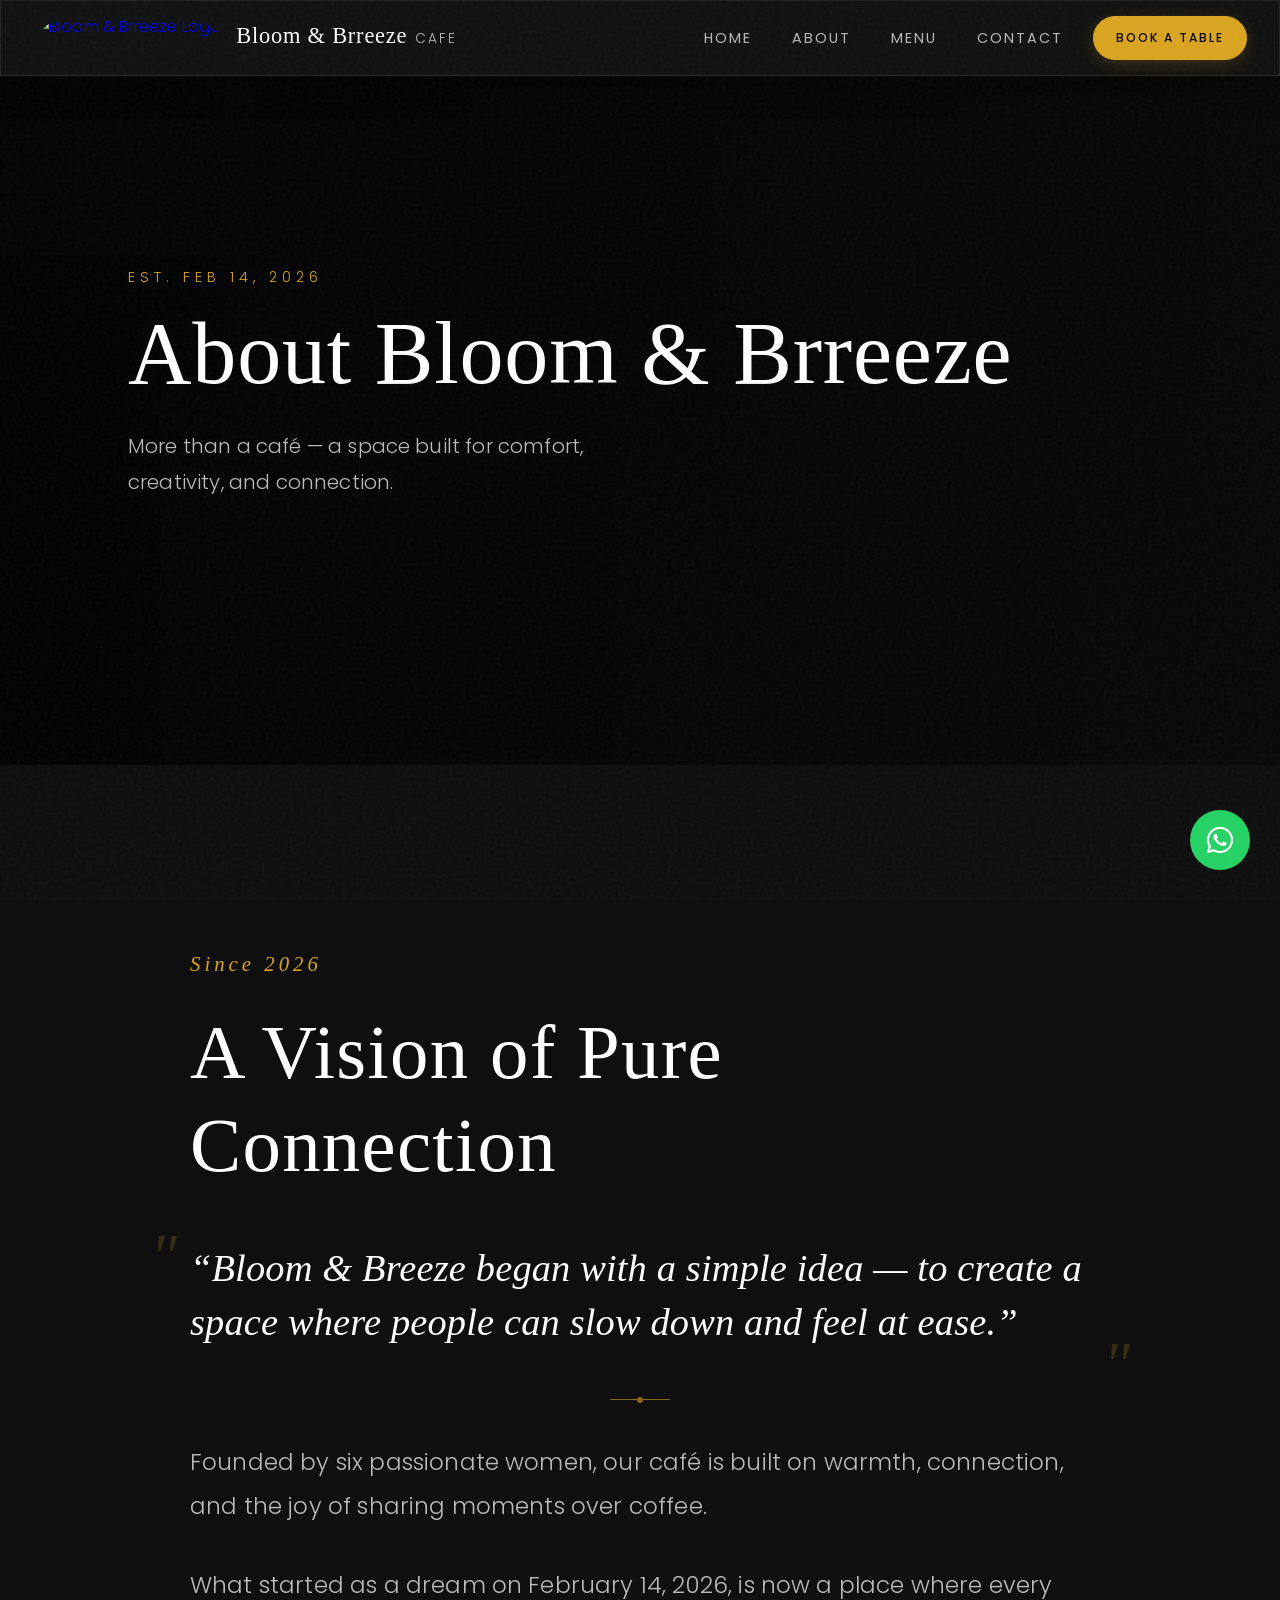
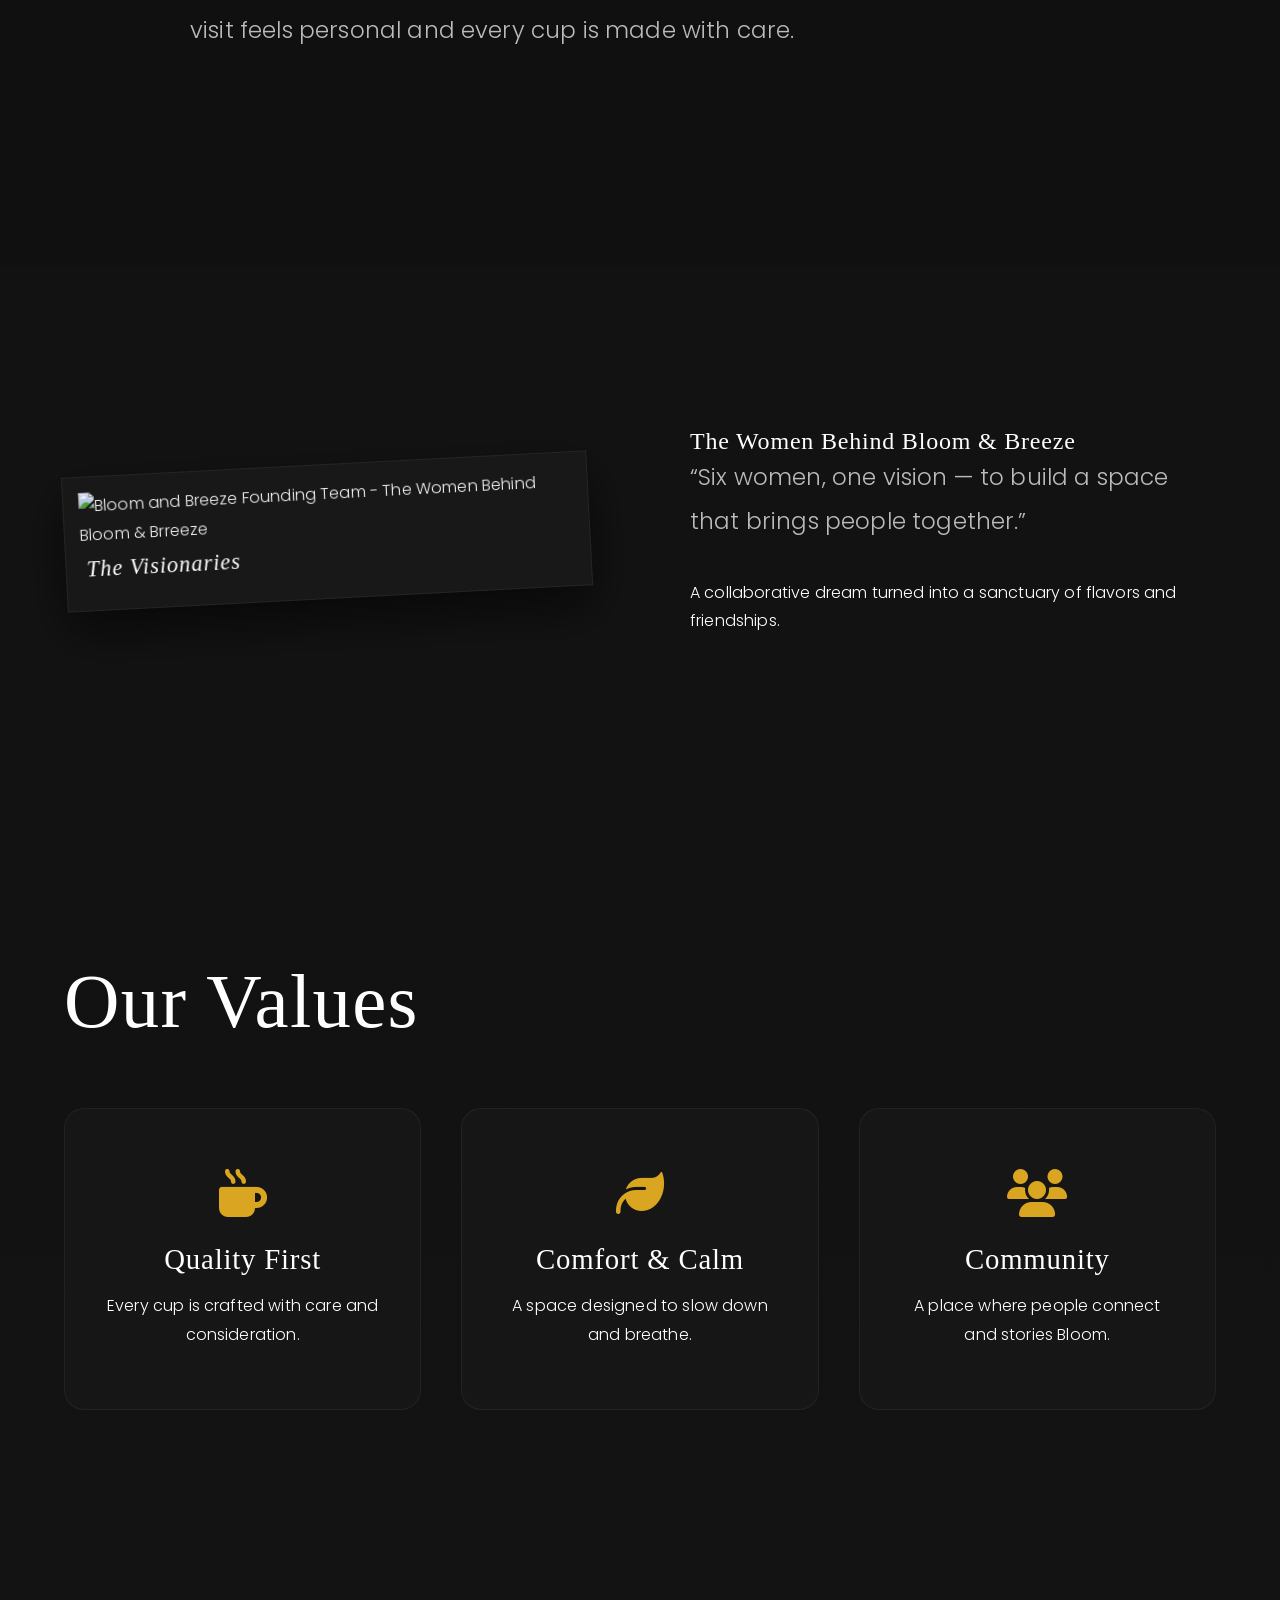
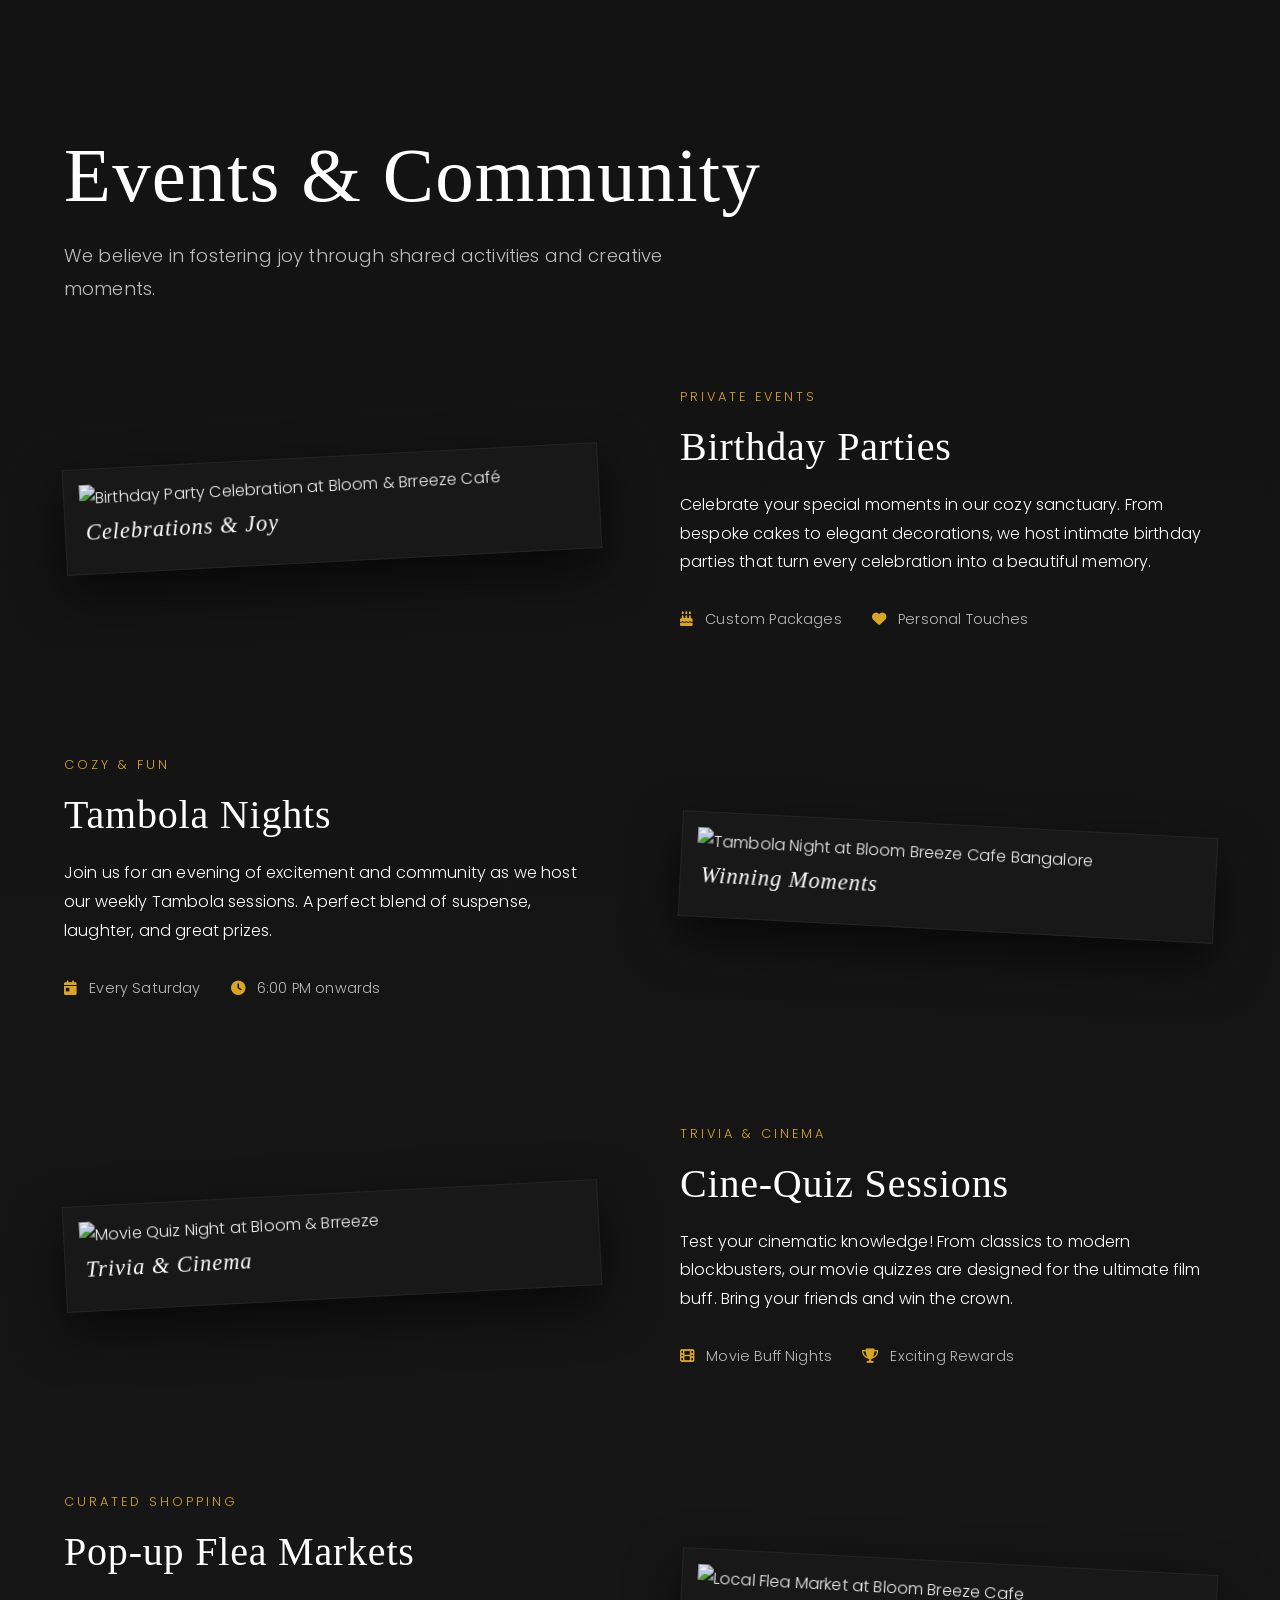
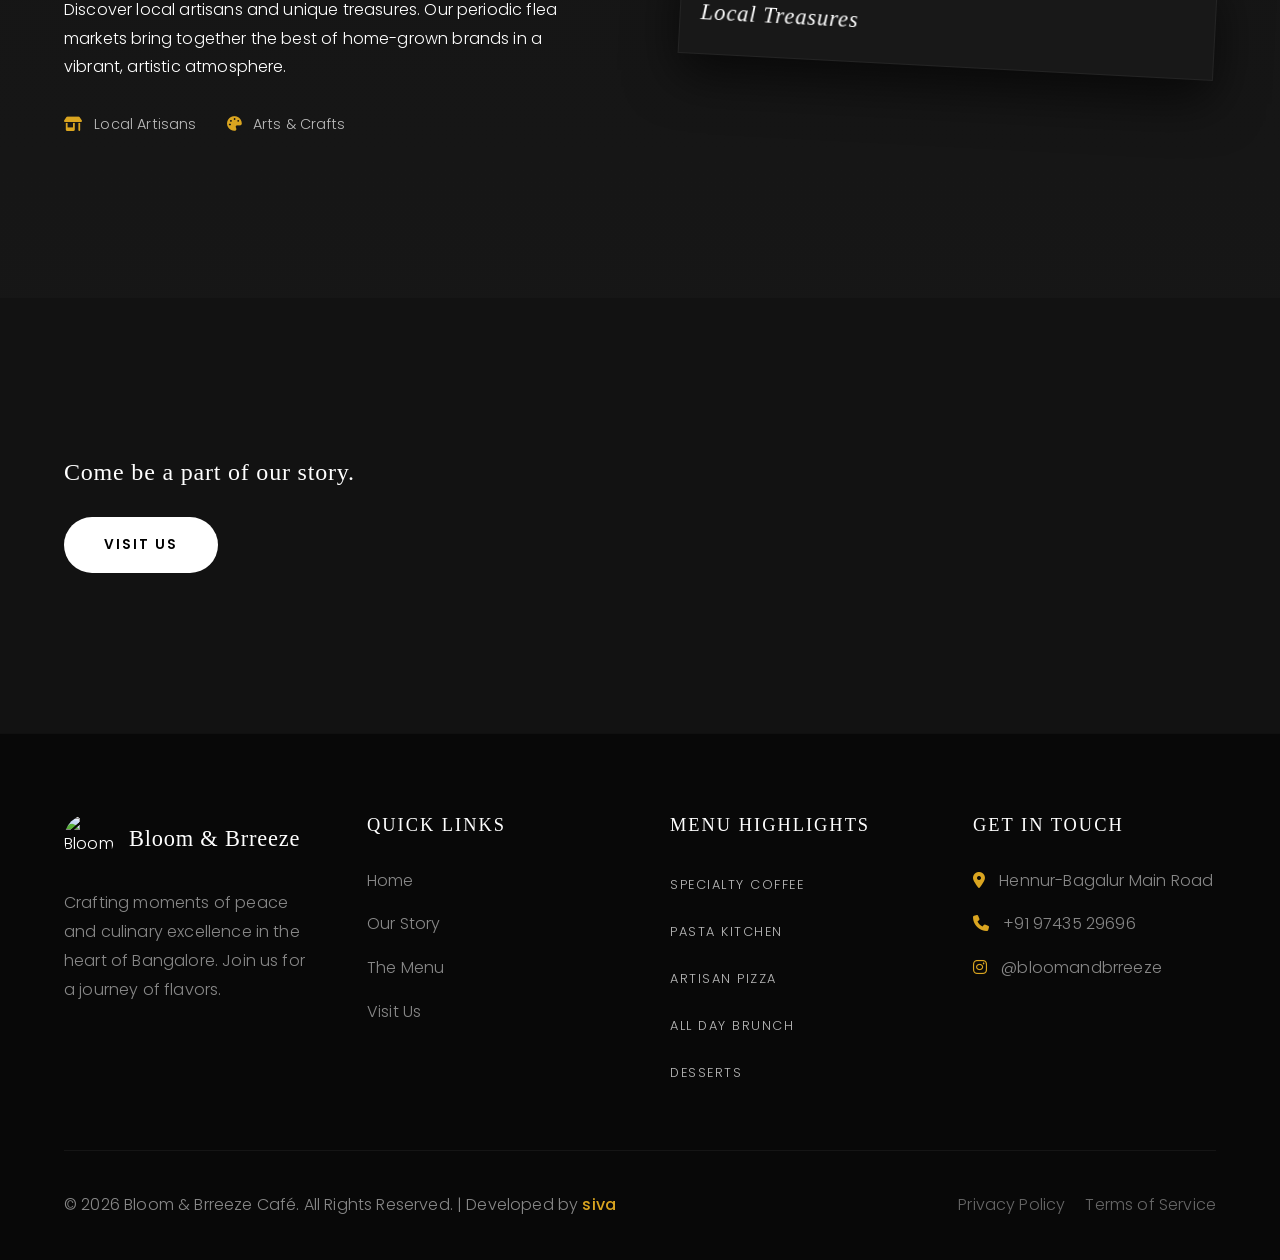
==== about.html @ 050613b6 "optimize SEO and update domain to bloomandbrreezecafe.com" ====
<!DOCTYPE html>
<!-- VERSION: 2026-04-18-CLEAN-FOOTER -->
<html lang="en">

<head>
    <meta charset="UTF-8">
    <meta name="viewport" content="width=device-width, initial-scale=1.0">
    <title>Our Story | Bloom & Brreeze Cafe | Best Cafe in Bangalore</title>
    <meta name="description"
        content="Bloom & Brreeze Cafe (bloomandbrreezecafe) offers the best specialty coffee, artisan pizza, and brunch on Hennur-Bagalur Main Road, Bangalore.">
    <meta name="keywords"
        content="Bloom & Brreeze Cafe, bloomandbrreezecafe, Bloom Breeze Cafe, best cafe Hennur Bagalur, specialty coffee Bangalore, aesthetic cafe Bangalore, Bloom and Breeze, Cafe in Bangalore, Best cafe in Bangalore">

    <!-- Open Graph / Facebook -->
    <meta property="og:type" content="website">
    <meta property="og:url" content="https://bloomandbrreezecafe.com/about.html">
    <meta property="og:title" content="Our Story | Bloom & Brreeze Café | Women-Led Café in Bangalore">
    <meta property="og:description"
        content="Founded by six passionate women, Bloom & Brreeze (Bloom and Breeze) is a sanctuary of flavors and friendships in Bangalore.">
    <meta property="og:image" content="images/ourstory.png">
    <!-- Google Fonts -->
    <link href="https://fonts.googleapis.com/css2?family=Poppins:wght@300;400;500;600&display=swap" rel="stylesheet">
    <!-- Font Awesome -->
    <link rel="stylesheet" href="https://cdnjs.cloudflare.com/ajax/libs/font-awesome/6.4.0/css/all.min.css">
    <link rel="stylesheet" href="style.css">
</head>

<body class="dark-theme about-page">
    <!-- Preloader -->
    <div id="preloader">
        <div class="loader-content">
            <div class="loader-logo">
                <div class="drawing-circles">
                    <span class="circle-1"></span>
                    <span class="circle-2"></span>
                </div>
                <img src="images/logo.jpg" alt="Bloom and Brreeze Cafe Logo" class="loader-img">
            </div>
        </div>
    </div>

    <!-- Navbar -->
    <nav class="scrolled">
        <div class="nav-container">
            <a href="index.html" class="logo">
                <img src="images/logo.jpg" alt="Bloom & Brreeze Logo" class="nav-logo-img">
                <div class="logo-text-stack">
                    <span class="logo-main">Bloom & Brreeze</span>
                    <span class="logo-sub">Cafe</span>
                </div>
            </a>
            <div style="display: flex; align-items: center; gap: 30px; margin-left: auto;">
                <ul class="nav-links" style="margin-left: 0;">
                    <li><a href="index.html">Home</a></li>
                    <li><a href="about.html" class="active">About</a></li>
                    <li><a href="menu.html">Menu</a></li>
                    <li><a href="contact.html">Contact</a></li>
                </ul>
                <a href="https://wa.me/919743529696?text=Hello%20I%20would%20like%20to%20book%20a%20table" 
                   class="btn btn-primary nav-cta-btn" 
                   target="_blank" 
                   style="padding: 10px 22px; font-size: 0.75rem; border-radius: 50px; white-space: nowrap; transition: transform 0.3s; color: #000 !important;">
                   Book a Table
                </a>
            </div>
            <div class="mobile-menu-btn" style="margin-left: 20px;"><i class="fa-solid fa-bars"></i></div>
        </div>
    </nav>

    <div class="mobile-sidebar">
        <div class="sidebar-close-btn"><i class="fa-solid fa-times"></i></div>
        <ul class="sidebar-links">
            <li><a href="index.html">Home</a></li>
            <li><a href="about.html">About</a></li>
            <li><a href="menu.html">Menu</a></li>
            <li><a href="contact.html">Contact</a></li>
        </ul>
        <div class="sidebar-footer" style="margin-top: auto; padding: 40px 20px; width: 100%; text-align: center;">
            <a href="https://wa.me/919743529696?text=Hello%20I%20would%20like%20to%20book%20a%20table" 
               class="btn btn-primary" 
               target="_blank" 
               style="padding: 15px 30px; font-size: 0.9rem; border-radius: 50px; display: inline-block; width: 100%; max-width: 280px; color: #000 !important; margin-bottom: 30px;">
               Book a Table
            </a>
            <div class="sidebar-socials" style="display: flex; justify-content: center; gap: 25px; font-size: 1.5rem; margin-bottom: 25px;">
                <a href="https://www.instagram.com/bloomandbrreeze" target="_blank" style="color: #fff; opacity: 0.7;"><i class="fa-brands fa-instagram"></i></a>
                <a href="https://wa.me/919743529696" target="_blank" style="color: #fff; opacity: 0.7;"><i class="fa-brands fa-whatsapp"></i></a>
                <a href="tel:+919743529696" style="color: #fff; opacity: 0.7;"><i class="fa-solid fa-phone"></i></a>
            </div>
            <p style="font-size: 0.75rem; color: rgba(255,255,255,0.4); letter-spacing: 1px; text-transform: uppercase;">Developed by <a href="https://www.instagram.com/__siva_006/" target="_blank" style="color: var(--text-accent); text-decoration: none; font-weight: 600;">siva</a></p>
        </div>
    </div>

    <!-- Hero Section -->
    <section class="about-hero-cinematic">
        <div class="hero-overlay-dark"></div>
        <div class="container hero-content-wrap">
            <span class="about-label reveal reveal-up">EST. FEB 14, 2026</span>
            <h1 class="reveal reveal-up reveal-delay-1">About Bloom & Brreeze</h1>
            <p class="reveal reveal-up reveal-delay-2">More than a café — a space built for comfort, creativity, and
                connection.</p>
        </div>
    </section>

    <section class="story-section section-padding">

        <div class="container">
            <div class="premium-story-block text-center reveal reveal-up">
                <span class="visit-tag">Since 2026</span>
                <h2 class="section-title text-center" style="margin-bottom: 50px;">A Vision of Pure Connection</h2>

                <div class="story-content">
                    <p class="story-quote">“Bloom & Breeze began with a simple idea — to create a space where people can
                        slow down and feel at ease.”</p>

                    <div class="premium-divider"></div>

                    <p class="story-para">Founded by six passionate women, our café is built on warmth, connection, and
                        the joy of sharing moments over coffee.</p>
                    <p class="story-para">What started as a dream on February 14, 2026, is now a place where every visit
                        feels personal and every cup is made with care.</p>
                </div>
            </div>
        </div>
    </section>


    <section class="founders-section section-padding bg-darker">

        <div class="container">
            <div class="founders-grid">
                <div class="founders-visual">
                    <div class="polaroid-frame tilt-left reveal reveal-left">
                        <img src="images/ourstory.png"
                            alt="Bloom and Breeze Founding Team - The Women Behind Bloom & Brreeze" loading="lazy">
                        <p class="polaroid-caption">The Visionaries</p>
                    </div>
                </div>
                <div class="founders-text">
                    <h2 class="visit-heading reveal reveal-right">The Women Behind Bloom & Breeze</h2>
                    <p class="story-para reveal reveal-right reveal-delay-1">“Six women, one vision — to build a space
                        that brings people together.”</p>
                    <p class="text-muted reveal reveal-right reveal-delay-2">A collaborative dream turned into a
                        sanctuary of flavors and friendships.</p>
                </div>
            </div>
        </div>
    </section>

    <section class="values-section section-padding">

        <div class="container">
            <h2 class="section-title text-center reveal reveal-up">Our Values</h2>
            <div class="values-grid">
                <div class="value-card reveal reveal-up">
                    <i class="fa-solid fa-mug-hot"></i>
                    <h3>Quality First</h3>
                    <p>Every cup is crafted with care and consideration.</p>
                </div>
                <div class="value-card reveal reveal-up reveal-delay-1">
                    <i class="fa-solid fa-leaf"></i>
                    <h3>Comfort & Calm</h3>
                    <p>A space designed to slow down and breathe.</p>
                </div>
                <div class="value-card reveal reveal-up reveal-delay-2">
                    <i class="fa-solid fa-users"></i>
                    <h3>Community</h3>
                    <p>A place where people connect and stories Bloom.</p>
                </div>
            </div>
        </div>
    </section>

    <!-- Events Showcase Section -->
    <section class="events-showcase section-padding">
        <div class="container">
            <h2 class="section-title reveal reveal-blur">Events & Community</h2>
            <p class="section-subtitle reveal reveal-blur reveal-delay-1">We believe in fostering joy through shared
                activities and creative moments.</p>

            <div class="events-flow" id="events-flow-container">
                <div class="event-row">
                    <div class="event-card-container reveal reveal-left">
                        <div class="event-card polaroid-frame tilt-left">
                            <img src="images/birthday.jpeg" alt="Birthday Party Celebration at Bloom & Brreeze Café"
                                loading="lazy">
                            <p class="polaroid-caption">Celebrations & Joy</p>
                        </div>
                    </div>
                    <div class="event-content reveal reveal-right reveal-delay-1">
                        <span class="event-tag">Private Events</span>
                        <h3 class="event-name">Birthday Parties</h3>
                        <p class="event-desc">Celebrate your special moments in our cozy sanctuary. From bespoke cakes
                            to
                            elegant decorations, we host intimate birthday parties that turn every celebration into a
                            beautiful memory.</p>
                        <div class="event-details-mini">
                            <span><i class="fa-solid fa-cake-candles"></i> Custom Packages</span>
                            <span><i class="fa-solid fa-heart"></i> Personal Touches</span>
                        </div>
                    </div>
                </div>

                <div class="event-row row-reverse">
                    <div class="event-card-container reveal reveal-right">
                        <div class="event-card polaroid-frame tilt-right">
                            <img src="images/thambola.jpeg" alt="Tambola Night at Bloom Breeze Cafe Bangalore"
                                loading="lazy">
                            <p class="polaroid-caption">Winning Moments</p>
                        </div>
                    </div>
                    <div class="event-content reveal reveal-left reveal-delay-1">
                        <span class="event-tag">Cozy & Fun</span>
                        <h3 class="event-name">Tambola Nights</h3>
                        <p class="event-desc">Join us for an evening of excitement and community as we host our weekly
                            Tambola sessions. A perfect blend of suspense, laughter, and great prizes.</p>
                        <div class="event-details-mini">
                            <span><i class="fa-solid fa-calendar-day"></i> Every Saturday</span>
                            <span><i class="fa-solid fa-clock"></i> 6:00 PM onwards</span>
                        </div>
                    </div>
                </div>

                <div class="event-row">
                    <div class="event-card-container reveal reveal-left">
                        <div class="event-card polaroid-frame tilt-left">
                            <img src="images/quizz.png" alt="Movie Quiz Night at Bloom & Brreeze" loading="lazy">
                            <p class="polaroid-caption">Trivia & Cinema</p>
                        </div>
                    </div>
                    <div class="event-content reveal reveal-right reveal-delay-1">
                        <span class="event-tag">Trivia & Cinema</span>
                        <h3 class="event-name">Cine-Quiz Sessions</h3>
                        <p class="event-desc">Test your cinematic knowledge! From classics to modern blockbusters, our
                            movie quizzes are designed for the ultimate film buff. Bring your friends and win the crown.
                        </p>
                        <div class="event-details-mini">
                            <span><i class="fa-solid fa-film"></i> Movie Buff Nights</span>
                            <span><i class="fa-solid fa-trophy"></i> Exciting Rewards</span>
                        </div>
                    </div>
                </div>

                <div class="event-row row-reverse">
                    <div class="event-card-container reveal reveal-right">
                        <div class="event-card polaroid-frame tilt-right">
                            <img src="images/popup.png" alt="Local Flea Market at Bloom Breeze Cafe" loading="lazy">
                            <p class="polaroid-caption">Local Treasures</p>
                        </div>
                    </div>
                    <div class="event-content reveal reveal-left reveal-delay-1">
                        <span class="event-tag">Curated Shopping</span>
                        <h3 class="event-name">Pop-up Flea Markets</h3>
                        <p class="event-desc">Discover local artisans and unique treasures. Our periodic flea markets
                            bring together the best of home-grown brands in a vibrant, artistic atmosphere.</p>
                        <div class="event-details-mini">
                            <span><i class="fa-solid fa-shop"></i> Local Artisans</span>
                            <span><i class="fa-solid fa-palette"></i> Arts & Crafts</span>
                        </div>
                    </div>
                </div>


            </div>
        </div>
    </section>

    <!-- Final CTA -->
    <section class="about-cta section-padding bg-darker">
        <div class="container text-center reveal reveal-scale">
            <h2 class="visit-heading reveal reveal-up">Come be a part of our story.</h2>
            <a href="index.html#visit" class="btn-dark-minimal reveal reveal-up reveal-delay-1" id="main-visit-btn"
                style="margin-top: 30px; display: inline-block;">Visit Us</a>
        </div>
    </section>

    <footer>
        <div class="container">
            <div class="footer-grid">
                <div class="footer-brand">
                    <a href="index.html" class="footer-logo">
                        <img src="images/logo.jpg" alt="Bloom and Brreeze Official Logo" class="footer-logo-img"
                            loading="lazy">
                        <span class="logo-main">Bloom & Brreeze</span>
                    </a>
                    <p class="footer-about">Crafting moments of peace and culinary excellence in the heart of Bangalore.
                        Join us for a journey of flavors.</p>
                </div>
                <div>
                    <h4 class="footer-heading">Quick Links</h4>
                    <ul class="footer-links">
                        <li><a href="index.html">Home</a></li>
                        <li><a href="about.html">Our Story</a></li>
                        <li><a href="menu.html">The Menu</a></li>
                        <li><a href="contact.html">Visit Us</a></li>
                    </ul>
                </div>
                <div>
                    <h4 class="footer-heading">Menu Highlights</h4>
                    <div class="footer-tags">
                        <a href="menu.html" class="footer-tag">Specialty Coffee</a>
                        <a href="menu.html" class="footer-tag">Pasta Kitchen</a>
                        <a href="menu.html" class="footer-tag">Artisan Pizza</a>
                        <a href="menu.html" class="footer-tag">All Day Brunch</a>
                        <a href="menu.html" class="footer-tag">Desserts</a>
                    </div>
                </div>
                <div>
                    <h4 class="footer-heading">Get in Touch</h4>
                    <ul class="footer-links">
                        <li><i class="fa-solid fa-location-dot"
                                style="margin-right: 10px; color: var(--text-accent);"></i> Hennur-Bagalur Main Road
                        </li>
                        <li><i class="fa-solid fa-phone" style="margin-right: 10px; color: var(--text-accent);"></i> +91
                            97435 29696</li>
                        <li><i class="fa-brands fa-instagram"
                                style="margin-right: 10px; color: var(--text-accent);"></i> @bloomandbrreeze</li>
                    </ul>
                </div>
            </div>
            <div class="footer-bottom">
                <p>&copy; 2026 Bloom & Brreeze Café. All Rights Reserved. | Developed by <a href="https://www.instagram.com/__siva_006/" target="_blank" style="color: var(--text-accent); text-decoration: none; font-weight: 500;">siva</a></p>
                <div style="display: flex; gap: 20px;">
                    <a href="#" style="color: #666; text-decoration: none;">Privacy Policy</a>
                    <a href="#" style="color: #666; text-decoration: none;">Terms of Service</a>
                </div>
            </div>
        </div>
    </footer>

    <!-- WhatsApp Floating Button -->
    <a href="https://wa.me/919743529696" style="text-decoration: none" class="fab-whatsapp" target="_blank"
        rel="noopener noreferrer">
        <i class="fa-brands fa-whatsapp"></i>
    </a>

    <!-- Lenis: premium inertia smooth scroll — loads first -->
    <script src="https://cdn.jsdelivr.net/npm/@studio-freight/lenis@1.0.42/bundled/lenis.min.js"></script>
    <script>
        // Preloader Logic
        window.addEventListener('load', () => {
            const preloader = document.getElementById('preloader');
            if (preloader) {
                setTimeout(() => {
                    preloader.style.opacity = '0';
                    setTimeout(() => preloader.style.visibility = 'hidden', 1000);
                }, 1000);
            }
        });

        // Advanced Intersection Observer for cinematic reveals
        const observer = new IntersectionObserver((entries) => {
            entries.forEach(entry => {
                if (entry.isIntersecting) {
                    entry.target.classList.add('active');
                }
            });
        }, { threshold: 0.05 });

        // Observe all reveal types
        document.querySelectorAll('.reveal, .reveal-up, .reveal-left, .reveal-right, .reveal-blur, .reveal-scale').forEach(el => observer.observe(el));

        // Mobile Menu
        const mb = document.querySelector('.mobile-menu-btn');
        if (mb) mb.onclick = () => document.querySelector('.mobile-sidebar').classList.add('active');
        const cb = document.querySelector('.sidebar-close-btn');
        if (cb) cb.onclick = () => document.querySelector('.mobile-sidebar').classList.remove('active');

        // Lenis smooth scroll init for About page
        if (typeof Lenis !== 'undefined') {
            const lenis = new Lenis({
                duration: 1.2,
                easing: (t) => Math.min(1, 1.001 - Math.pow(2, -10 * t)),
                smooth: true,
                smoothTouch: false,
            });
            function raf(time) { lenis.raf(time); requestAnimationFrame(raf); }
            requestAnimationFrame(raf);
        }
    </script>

    <script src="script.js"></script>
</body>

</html>
---- style.css ----
@font-face {
    font-family: 'NCL Gasdrifo';
    src: url('NCLGASDRIFO-DEMO.OTF') format('opentype');
    font-weight: normal;
    font-style: normal;
    font-display: swap;
}

/* ROOT AND THEME VARIABLES (Dark Theme) */
:root {
    --primary-color: #FAF8F5;
    --bg-darkest: #0d0d0d;
    --bg-darker: #121212;
    --bg-card: #181818;
    --text-main: #FFFFFF;
    --text-muted: #BBBBBB;
    --text-accent: #DAA520;
    --font-heading: 'NCL Gasdrifo', serif;
    --font-body: 'Poppins', sans-serif;
    --transition: all 0.4s cubic-bezier(0.4, 0, 0.2, 1);
    --transition-slow: all 0.7s cubic-bezier(0.5, 0, 0, 1);
    --radius-sm: 12px;
    --radius-md: 20px;
    --radius-lg: 35px;
    --shadow-soft: 0 10px 30px rgba(0, 0, 0, 0.3);
    --shadow-deep: 0 20px 50px rgba(0, 0, 0, 0.5);
}

* {
    margin: 0;
    padding: 0;
    box-sizing: border-box;
    -webkit-font-smoothing: antialiased;
    -moz-osx-font-smoothing: grayscale;
}

html, body {
    max-width: 100%;
    overflow-x: hidden;
    scroll-behavior: smooth;
}

body {
    font-family: var(--font-body);
    background: linear-gradient(180deg, var(--bg-darkest) 0%, var(--bg-card) 100%);
    color: var(--text-main);
    line-height: 1.8;
    letter-spacing: 0.01rem;
    position: relative;
    font-weight: 300;
}

h1, h2, h3, h4, h5, h6 {
    font-family: var(--font-heading);
    font-weight: 400;
    letter-spacing: 0.05rem;
    line-height: 1.2;
}

/* Subtle Grain Texture Overlay */
body::before {
    content: "";
    position: fixed;
    top: 0;
    left: 0;
    width: 100%;
    height: 100%;
    background: url("data:image/svg+xml,%3Csvg viewBox='0 0 400 400' xmlns='http://www.w3.org/2000/svg'%3E%3Cfilter id='noiseFilter'%3E%3CfeTurbulence type='fractalNoise' baseFrequency='0.65' numOctaves='3' stitchTiles='stitch'/%3E%3C/filter%3E%3Crect width='100%25' height='100%25' filter='url(%23noiseFilter)'/%3E%3C/svg%3E");
    opacity: 0.04;
    pointer-events: none;
    z-index: 9999;
    /* Promote to own layer — no repaints on scroll */
    will-change: transform;
    transform: translateZ(0);
}

/* ── Global Performance Foundation ──────────────────────────
   GPU compositing + layout containment + iOS momentum scroll
   ─────────────────────────────────────────────────────────── */

/* Smooth momentum scrolling on iOS Safari */
html {
    -webkit-overflow-scrolling: touch;
    /* Native smooth scroll (overrides JS where not needed) */
    scroll-behavior: smooth;
}

/* Safe containment: style only
   contain:paint clips overflow (breaks overlap images), contain:layout breaks offsetTop.
   contain:style is the only safe option here. */
section,
.section-padding {
    contain: style;
}

/* Promote nav to its own GPU layer — stays silky on scroll  */
nav {
    will-change: transform, background-color, width, top, border-radius;
    transform: translateZ(0);
    backface-visibility: hidden;
}

/* Hero background: GPU layer for parallax without jank      */
.hero-zoom-bg,
.hero-bg-container {
    will-change: transform;
    transform: translateZ(0);
    backface-visibility: hidden;
}

/* Gallery horizontal slider: composited layer               */
.horizontal-slider,
#horizontal-slider {
    will-change: transform;
    transform: translateZ(0);
}

/* Preloader: GPU composited                                 */
#preloader {
    will-change: opacity;
    transform: translateZ(0);
}

/* Reveal animations: prep the GPU layer before animating    */
.reveal {
    will-change: opacity, transform;
    transform: translateZ(0);
    backface-visibility: hidden;
}

/* Cards: promote on hover only (not all at once)            */
.menu-card,
.category-card,
.value-card,
.journey-card,
.gallery-h-item,
.event-card {
    will-change: transform;
    transform: translateZ(0);
}

/* Menu item glass cards hover — GPU accelerated             */
.menu-item {
    will-change: transform, background-color, box-shadow;
}

/* FAB WhatsApp: its own tiny layer                          */
.fab-whatsapp {
    will-change: transform;
    transform: translateZ(0);
}

/* Images: crisp rendering + lazy load optimisation          */
img {
    -webkit-backface-visibility: hidden;
    backface-visibility: hidden;
}

/* Slideshow images in About hero                           */
.slideshow-img,
.hero-zoom-bg {
    will-change: transform, opacity;
    transform-style: flat;
}

/* Disable will-change after animations complete (memory)    */
.reveal.active {
    will-change: auto;
}

/* Mobile: drop expensive effects that cause repaints        */
@media (max-width: 768px) {
    /* Disable grain texture on mobile — heavy repaint cost  */
    body::before { display: none; }
    /* Disable parallax attachment (causes scroll jank)       */
    #about,
    .journey-section { background-attachment: scroll !important; }
    /* Disable blurs on mobile — GPU intensive               */
    nav { backdrop-filter: none; -webkit-backdrop-filter: none; }
}

.bg-darker {
    background-color: var(--bg-darker);
}

.bg-darkest {
    background-color: var(--bg-darkest);
}

.text-light {
    color: #fff;
    font-family: var(--font-heading);
    font-size: clamp(2rem, 8vw, 3.5rem);
    margin-bottom: 2rem;
}

.accent-text {
    color: var(--text-accent);
    font-size: 0.9rem;
    letter-spacing: 2px;
    text-transform: uppercase;
    margin-bottom: 10px;
    font-weight: 500;
}

/* Aesthetic Preloader Logic (Fixed Mobile Centering) */
#preloader {
    position: fixed;
    top: 0;
    left: 0;
    width: 100vw;
    height: 100vh;
    background: var(--bg-darkest);
    z-index: 9999;
    display: flex;
    justify-content: center;
    align-items: center;
    transition: opacity 1s ease-out, visibility 1s ease-out;
}

.loader-content {
    text-align: center;
    position: relative;
    display: flex;
    justify-content: center;
    align-items: center;
}

.loader-logo {
    display: flex;
    flex-direction: column;
    align-items: center;
    gap: 10px;
    position: relative;
    z-index: 2;
}

.loader-img {
    width: 140px;
    border-radius: 50%;
    animation: seedPulse 2.5s infinite ease-in-out;
}



@keyframes seedPulse {
    0%, 100% { transform: scale(1); }
    50% { transform: scale(1.05); }
}

.section-title {
    font-size: clamp(2.8rem, 8vw, 4.8rem);
    margin-bottom: 1rem;
    color: var(--text-main);
    text-align: left;
    letter-spacing: 0.08rem;
}

.section-subtitle {
    font-size: clamp(1rem, 2vw, 1.15rem);
    color: var(--text-muted);
    max-width: 650px;
    margin: 0 0 5rem 0;
    text-align: left;
    line-height: 1.8;
    font-weight: 300;
}

/* --- Fixed Navbar with Logo Text Stack --- */
nav {
    position: fixed;
    top: 25px;
    left: 50%;
    transform: translateX(-50%);
    width: 95%;
    max-width: 1600px;
    padding: 16px 40px;
    z-index: 1000;
    transition: all 0.5s cubic-bezier(0.4, 0, 0.2, 1);
    background: rgba(18, 18, 18, 0.2);
    backdrop-filter: blur(15px);
    -webkit-backdrop-filter: blur(15px);
    border: 1px solid rgba(255, 255, 255, 0.08);
    border-radius: 50px;
    box-shadow: 0 4px 30px rgba(0, 0, 0, 0.1);
    will-change: transform, top, background;
}

nav.scrolled {
    top: 0;
    width: 100%;
    max-width: 100%;
    border-radius: 0;
    padding: 12px 0;
    background: rgba(18, 18, 18, 0.95);
    border-bottom: 1px solid rgba(255, 255, 255, 0.1);
    box-shadow: 0 10px 30px rgba(0, 0, 0, 0.4);
}

nav.scrolled .nav-container {
    width: 95%;
    max-width: 1600px;
    margin: 0 auto;
}

.nav-container {
    width: 100%;
    display: flex;
    justify-content: space-between;
    align-items: center;
}

.logo {
    display: flex;
    align-items: center;
    gap: 15px;
    text-decoration: none;
}

.nav-logo-img {
    height: 60px;
    transition: var(--transition);
    border-radius: 50%;
}

nav.scrolled .nav-logo-img {
    height: 50px;
}

.logo-text-stack {
    display: flex;
    align-items: baseline;
    gap: 8px;
}

.logo-main {
    font-family: var(--font-heading);
    font-size: 1.6rem;
    color: var(--text-main);
    font-weight: 400;
    line-height: 1;
    letter-spacing: 0.05rem;
}

.logo-sub {
    font-family: var(--font-body);
    font-size: 0.85rem;
    color: var(--text-muted);
    font-weight: 300;
    text-transform: uppercase;
    letter-spacing: 2px;
}

.nav-links {
    display: flex;
    gap: 40px;
    list-style: none;
}

.nav-links a {
    text-decoration: none;
    color: #fff;
    font-size: 0.9rem;
    font-weight: 400;
    text-transform: uppercase;
    letter-spacing: 2px;
    transition: var(--transition);
    opacity: 0.7;
    position: relative;
    padding: 5px 0;
}

.nav-links a:hover { opacity: 1; }

.nav-links a::after {
    content: '';
    position: absolute;
    bottom: 0;
    left: 50%;
    width: 0;
    height: 1.5px;
    background: var(--text-accent);
    transition: var(--transition);
    transform: translateX(-50%);
}

.nav-links a:hover::after { width: 100%; }

.mobile-menu-btn {
    display: none;
    color: #fff;
    font-size: 1.5rem;
    cursor: pointer;
}

/* Mobile Sidebar */
.mobile-sidebar {
    position: fixed;
    top: 0;
    right: 0;
    width: 100%;
    height: 100vh;
    background: var(--bg-darkest);
    z-index: 1001;
    display: flex;
    flex-direction: column;
    justify-content: flex-start;
    align-items: center;
    padding-top: 100px; /* Space for close button */
    transform: translateX(100%);
    transition: transform 0.5s ease-out;
}

.mobile-sidebar.active { transform: translateX(0); }

.sidebar-close-btn {
    position: absolute;
    top: 30px;
    right: 30px;
    font-size: 2rem;
    color: #fff;
    cursor: pointer;
}

.sidebar-links {
    list-style: none;
    text-align: center;
}

.sidebar-links a {
    text-decoration: none;
    color: #fff;
    font-size: 2rem;
    font-family: var(--font-heading);
    text-transform: uppercase;
    display: block;
    margin-bottom: 30px;
}

/* --- Hero Section --- */
#hero {
    height: 100vh;
    position: relative;
    display: flex;
    flex-direction: column;
    justify-content: center;
    align-items: center;
    text-align: center;
    color: #fff;
    overflow: hidden;
}

.hero-overlay {
    position: absolute;
    inset: 0;
    background: rgba(0, 0, 0, 0.5);
    z-index: 1;
}

.hero-bg-container {
    position: absolute;
    inset: 0;
    z-index: 0;
}

.hero-zoom-bg {
    width: 100%;
    height: 100%;
    object-fit: cover;
    transform: scale(1.1);
    transition: transform 0.5s linear;
    will-change: transform;
}

.hero-content {
    position: relative;
    z-index: 1;
    max-width: 800px;
    padding: 0 20px;
}

.hero-content h1 {
    font-family: var(--font-heading);
    font-size: clamp(2.4rem, 8vw, 4.2rem);
    line-height: 1.2;
    margin-bottom: 25px;
    font-weight: 400;
    letter-spacing: 0.08rem;
}

.hero-content p {
    font-size: clamp(1rem, 3vw, 1.2rem);
    font-weight: 300;
    opacity: 0.75;
    margin-bottom: 40px;
}

.scroll-indicator {
    position: absolute;
    bottom: 40px;
    z-index: 1;
    display: flex;
    flex-direction: column;
    align-items: center;
    gap: 10px;
    color: #fff;
    text-decoration: none;
    opacity: 0.8;
}

.hero-btns {
    display: flex;
    justify-content: center;
    gap: 25px;
}

.btn {
    display: inline-block;
    padding: 16px 40px;
    border-radius: var(--radius-lg);
    text-transform: uppercase;
    font-size: 0.8rem;
    font-weight: 500;
    letter-spacing: 2px;
    text-decoration: none;
    transition: var(--transition);
    cursor: pointer;
    position: relative;
    overflow: hidden;
    z-index: 1;
}

.btn::before {
    content: '';
    position: absolute;
    top: 0;
    left: 0;
    width: 100%;
    height: 100%;
    background: rgba(255, 255, 255, 0.1);
    transform: translateX(-101%);
    transition: var(--transition);
    z-index: -1;
}

.btn:hover::before {
    transform: translateX(0);
}

.btn-primary {
    background: var(--text-accent);
    color: #000;
    border: 1px solid var(--text-accent);
    box-shadow: 0 4px 15px rgba(218, 165, 32, 0.2);
}

.btn-primary:hover {
    background: var(--text-accent);
    color: #000;
    transform: translateY(-5px);
    box-shadow: 0 8px 25px rgba(218, 165, 32, 0.4);
}

.btn-secondary {
    background: transparent;
    color: #fff;
    border: 1px solid rgba(255, 255, 255, 0.4);
}

.btn-secondary:hover {
    border-color: #fff;
    background: rgba(255, 255, 255, 0.05);
    transform: translateY(-3px);
}

/* --- General Layout --- */
.section-padding {
    padding: 160px 0;
    position: relative;
}

.container {
    width: 90%;
    max-width: 1300px;
    margin: 0 auto;
}

#about {
    background-image: linear-gradient(rgba(13, 13, 13, 0.7), rgba(13, 13, 13, 0.7)), url('images/ourstorytexture.jpg');
    background-size: cover;
    background-position: center;
    background-attachment: fixed;
    position: relative;
    z-index: 1;
}

.about-grid {
    display: grid;
    grid-template-columns: 1fr 1fr;
    gap: 80px;
    align-items: center;
}

.story-image-wrap {
    position: relative;
    border-radius: 20px;
    overflow: hidden;
    box-shadow: 0 10px 30px rgba(0, 0, 0, 0.3);
    line-height: 0;
}

.slideshow-img {
    width: 100%;
    height: auto;
    object-fit: cover;
    opacity: 0;
    transition: opacity 2s ease-in-out;
    animation: crossfade 10s infinite, constantZoom 15s ease-in-out infinite alternate;
    filter: sepia(0.15) saturate(1.25) brightness(1.05) contrast(1.1);
}

.slideshow-img:not(:first-child) {
    position: absolute;
    top: 0;
    left: 0;
    height: 100%;
}

.slideshow-img:first-child {
    position: relative;
    opacity: 1;
}

.slideshow-img:nth-child(1) { animation-delay: 0s, 0s; }
.slideshow-img:nth-child(2) { animation-delay: 5s, -7.5s; }

@keyframes crossfade {
    0%, 45%, 100% { opacity: 1; }
    50%, 95% { opacity: 0; }
}

@keyframes constantZoom {
    0% { transform: scale(1.15); }
    100% { transform: scale(1); }
}

.about-text-column p {
    color: var(--text-muted);
    font-size: 1.1rem;
    line-height: 1.8;
    margin-bottom: 25px;
}

.story-highlight {
    margin-top: 35px;
    padding-top: 20px;
    border-top: 1px solid rgba(255, 255, 255, 0.1);
    font-family: var(--font-heading);
    color: var(--text-accent);
    font-size: 1.25rem;
    font-style: italic;
    letter-spacing: 1px;
}

/* --- Menu Grid of Cards --- */
.menu-grid {
    display: grid;
    grid-template-columns: repeat(auto-fit, minmax(300px, 1fr));
    gap: 40px;
}

.menu-card {
    --bg: var(--bg-card);
    --contrast: rgba(255,255,255,0.03);
    --grey: var(--text-muted);
    position: relative;
    padding: 12px;
    background-color: var(--bg);
    border-radius: var(--radius-lg);
    box-shadow: var(--shadow-deep);
    transition: var(--transition);
    overflow: hidden;
    border: 1px solid rgba(255, 255, 255, 0.05);
}

.menu-card:hover {
    transform: translateY(-10px);
    border-color: rgba(218, 165, 32, 0.3);
    box-shadow: 0 30px 60px rgba(0, 0, 0, 0.6);
}

.card-overlay {
    position: absolute;
    inset: 0;
    pointer-events: none;
    background: repeating-conic-gradient(var(--bg) 0.0000001%, var(--grey) 0.000104%) 60% 60%/600% 600%;
    filter: opacity(10%) contrast(105%);
    z-index: 1;
}

.card-inner {
    display: flex;
    flex-direction: column;
    overflow: hidden;
    background-color: var(--contrast);
    border-radius: 30px;
    position: relative;
    z-index: 2;
}

.menu-card img {
    width: 100%;
    height: 240px;
    object-fit: cover;
    border-radius: 25px 25px 0 0;
}

.menu-card-details {
    padding: 30px;
    flex: 1;
}

.menu-card-details h3 {
    font-family: var(--font-heading);
    font-size: 1.8rem;
    margin-bottom: 10px;
    color: var(--text-main);
}

.menu-card-details .price {
    font-size: 1.5rem;
    color: var(--text-accent);
    font-family: var(--font-heading);
    font-weight: 600;
}

/* --- View All Menu Button --- */
.view-all-container {
    display: flex;
    justify-content: center;
    margin-top: 60px;
}

.view-all-btn {
    display: inline-flex;
    align-items: center;
    gap: 12px;
    padding: 14px 45px;
    background: var(--text-accent); /* Highlighting with Gold */
    border: 1px solid var(--text-accent);
    border-radius: 40px; /* Matchingpill-shape of other buttons */
    color: #000; /* Contrast text */
    text-decoration: none;
    text-transform: uppercase;
    font-size: 0.85rem;
    font-weight: 500;
    letter-spacing: 2px;
    transition: var(--transition);
    box-shadow: 0 10px 30px rgba(218, 165, 32, 0.2);
}

.view-all-btn:hover {
    background: #fff;
    color: #000;
    transform: translateY(-5px);
    box-shadow: 0 15px 40px rgba(255, 255, 255, 0.2);
}

.view-all-btn i {
    transition: transform 0.3s ease;
}

.view-all-btn:hover i {
    transform: translateX(5px);
}

/* --- Horizontal Scroll Gallery --- */
.gallery-horizontal-wrapper {
    height: 600vh;
    position: relative;
    background: #0d0d0d;
}

.sticky-gallery {
    position: sticky;
    top: 0;
    width: 100%;
    height: 100vh;
    display: flex;
    flex-direction: column;
    justify-content: center;
    overflow: hidden;
}

.gallery-titles-wrap {
    position: absolute;
    top: 0;
    left: 0;
    width: 100%;
    height: 100%;
    display: flex;
    align-items: center;
    justify-content: center;
    pointer-events: none;
    z-index: 5;
}

.gallery-titles-wrap .section-title {
    font-size: clamp(6rem, 15vw, 12rem);
    opacity: 0.03;
    color: #fff;
    white-space: nowrap;
    user-select: none;
}

.horizontal-slider-container {
    width: 100%;
    overflow: hidden;
    position: relative;
    z-index: 2;
}

.horizontal-slider {
    display: flex;
    gap: 30px;
    padding: 0 10% 0 5%;
    will-change: transform;
}

.gallery-h-item {
    min-width: 450px;
    height: 600px;
    border-radius: 12px;
    overflow: hidden;
    flex-shrink: 0;
    box-shadow: 0 30px 60px rgba(0, 0, 0, 0.5);
    transition: transform 0.6s cubic-bezier(0.2, 1, 0.3, 1);
}

.gallery-h-item img {
    width: 100%;
    height: 100%;
    object-fit: cover;
}

.gallery-h-item:hover {
    transform: scale(1.02);
}

/* --- Journey Visual Feed --- */
.journey-grid {
    display: grid;
    grid-template-columns: 1fr 1fr;
    gap: 30px;
    max-width: 900px;
    margin: 0 auto;
}

.journey-card {
    height: 450px;
    border-radius: var(--radius-md);
    overflow: hidden;
    transition: var(--transition-slow);
    box-shadow: var(--shadow-soft);
    border: 1px solid rgba(255, 255, 255, 0.03);
}

.journey-card:hover {
    transform: translateY(-10px);
    box-shadow: var(--shadow-deep);
}

.journey-card img, .journey-card video {
    width: 100%;
    height: 100%;
    object-fit: cover;
}

/* --- Menu Page Specifics --- */
.menu-page {
    padding-top: 100px;
}

#category-grid {
    display: grid;
    grid-template-columns: repeat(auto-fill, minmax(320px, 1fr));
    gap: 35px;
}

.category-card {
    height: 280px;
    border-radius: var(--radius-md);
    position: relative;
    overflow: hidden;
    cursor: pointer;
    background: var(--bg-card);
    border: 1px solid rgba(255, 255, 255, 0.05);
    transition: var(--transition);
    box-shadow: var(--shadow-soft);
}

.category-card:hover {
    transform: translateY(-8px) scale(1.02);
    border-color: var(--text-accent);
    box-shadow: var(--shadow-deep);
}

.category-card img {
    width: 100%;
    height: 100%;
    object-fit: cover;
    opacity: 0.4;
    transition: 0.8s ease;
}

.category-card:hover img {
    opacity: 0.6;
    transform: scale(1.1);
}

.category-info {
    position: absolute;
    inset: 0;
    display: flex;
    flex-direction: column;
    justify-content: center;
    align-items: center;
    background: linear-gradient(to top, rgba(0,0,0,0.8), transparent);
    text-align: center;
    padding: 20px;
}

.category-info h3 {
    font-family: var(--font-heading);
    font-size: 1.8rem;
    color: #fff;
    margin-bottom: 5px;
}

.category-info p {
    color: var(--text-accent);
    text-transform: uppercase;
    font-size: 0.8rem;
    letter-spacing: 2px;
}

#menu-view {
    max-width: 900px;
    margin: 0 auto;
}

.menu-view-header {
    margin-bottom: 50px;
    padding-bottom: 30px;
    border-bottom: 1px solid rgba(255,255,255,0.08);
}

.back-to-cats {
    background: transparent;
    border: none;
    color: var(--text-accent);
    text-transform: uppercase;
    letter-spacing: 2px;
    font-size: 0.85rem;
    cursor: pointer;
    display: flex;
    align-items: center;
    gap: 10px;
    margin-bottom: 30px;
    transition: var(--transition);
}

.back-to-cats:hover {
    color: #fff;
    transform: translateX(-5px);
}

.header-title-flex {
    display: flex;
    justify-content: space-between;
    align-items: flex-end;
}

.header-cat-img-wrap {
    width: 100px;
    height: 100px;
    border-radius: 15px;
    overflow: hidden;
    border: 1px solid rgba(255,255,255,0.1);
}

.header-cat-img {
    width: 100%;
    height: 100%;
    object-fit: cover;
}

.menu-items-container {
    list-style: none;
    padding: 0;
}

.menu-item {
    padding: 35px 0;
    border-bottom: 1px solid rgba(255,255,255,0.05);
}

.item-row {
    display: flex;
    justify-content: space-between;
    align-items: baseline;
    margin-bottom: 10px;
}

.item-name-wrap {
    display: flex;
    align-items: center;
    gap: 12px;
}

.item-name {
    font-family: var(--font-heading);
    font-size: 1.6rem;
    color: var(--text-main);
}

.diet-indicator {
    font-size: 0.65rem;
    font-weight: 700;
    padding: 2px 8px;
    border-radius: 4px;
    letter-spacing: 1px;
    text-transform: uppercase;
}

.diet-veg {
    background: rgba(76, 175, 80, 0.1);
    color: #4caf50;
    border: 1px solid rgba(76, 175, 80, 0.3);
}

.diet-nonveg {
    background: rgba(244, 67, 54, 0.1);
    color: #f44336;
    border: 1px solid rgba(244, 67, 54, 0.3);
}

.diet-hybrid {
    background: rgba(255, 255, 255, 0.05);
    color: #aaa;
    border: 1px solid rgba(255, 255, 255, 0.15);
}

.item-price {
    font-family: var(--font-heading);
    font-size: 1.4rem;
    color: var(--text-accent);
}

.item-desc {
    color: var(--text-muted);
    font-weight: 300;
    max-width: 80%;
    line-height: 1.6;
}

.reveal {
    opacity: 0;
    transition: opacity 1.2s cubic-bezier(0.2, 1, 0.3, 1), transform 1.2s cubic-bezier(0.2, 1, 0.3, 1);
    will-change: transform, opacity;
}

.reveal-up { transform: translateY(60px) scale(0.98); }
.reveal-left { transform: translateX(-100px) scale(0.98); }
.reveal-right { transform: translateX(100px) scale(0.98); }
.reveal-blur { 
    opacity: 0; 
    filter: blur(20px); 
    transform: translateY(30px) scale(0.98);
    transition: opacity 1.5s cubic-bezier(0.2, 1, 0.3, 1), transform 1.5s cubic-bezier(0.2, 1, 0.3, 1), filter 1.5s cubic-bezier(0.2, 1, 0.3, 1);
    will-change: transform, opacity, filter;
}

.active {
    opacity: 1;
    transform: translate(0, 0) rotate(0) scale(1);
    filter: blur(0);
}

/* Artifical Transitions logic for staggers */
.reveal-delay-1 { transition-delay: 0.15s; }
.reveal-delay-2 { transition-delay: 0.3s; }
.reveal-delay-3 { transition-delay: 0.45s; }

/* --- Genesis Section (Mood) --- */
.genesis-grid {
    display: grid;
    grid-template-columns: 1.1fr 0.9fr;
    gap: 80px;
    align-items: center;
}

.genesis-text-wrap {
    padding-left: 40px;
}

.genesis-text-wrap .story-para {
    font-size: 1.15rem;
    line-height: 1.9;
    color: var(--text-muted);
    margin: 25px 0 45px;
    font-weight: 300;
}

.genesis-visual-wrap { 
    position: relative; 
    padding: 60px; 
    display: flex;
    justify-content: center;
    align-items: center;
}

.overlap-img-base {
    width: 80%;
    height: 550px;
    border-radius: 15px;
    overflow: hidden;
    box-shadow: 0 30px 60px rgba(0, 0, 0, 0.4);
    position: relative;
    z-index: 1;
}

.overlap-img-base img, .overlap-img-top img {
    width: 100%;
    height: 100%;
    object-fit: cover;
}

.overlap-img-top {
    position: absolute;
    bottom: -30px;
    right: -20px;
    width: 55%;
    height: 380px;
    border-radius: 12px;
    overflow: hidden;
    border: 10px solid var(--bg-card);
    box-shadow: 0 40px 80px rgba(0, 0, 0, 0.6);
    z-index: 2;
    transition: transform 0.8s cubic-bezier(0.2, 1, 0.3, 1);
}

.genesis-visual-wrap:hover .overlap-img-top {
    transform: translateY(-20px) translateX(-10px);
}

/* --- Google Reviews Section (Trustindex Widget) --- */
.reviews-widget-container {
    min-height: 250px; /* Placeholder height to prevent layout shift */
    width: 100%;
    padding: 20px 0;
}

/* Ensure the widget blends with the dark theme if the widget itself doesn't have its own theme */
.reviews-widget-container iframe {
    border-radius: var(--radius-md) !important;
}

/* --- Footer --- */
footer {
    background: #080808;
    color: #888;
    padding: 80px 0 40px;
    border-top: 1px solid rgba(255, 255, 255, 0.03);
    position: relative;
    z-index: 10;
}

.footer-grid {
    display: grid;
    grid-template-columns: repeat(auto-fit, minmax(200px, 1fr));
    gap: 60px;
    margin-bottom: 60px;
}

.footer-logo {
    display: flex;
    align-items: center;
    gap: 15px;
    text-decoration: none !important; /* Forces remove underline */
    color: var(--text-main);
    margin-bottom: 25px;
    display: flex;
}

.footer-logo-img { 
    height: 50px; 
    width: 50px;
    object-fit: cover;
    border-radius: 50%; 
}

.logo-main {
    font-family: var(--font-heading);
    font-size: 1.4rem;
    color: var(--text-main);
}

.footer-heading {
    color: var(--text-main);
    font-size: 1.15rem;
    margin-bottom: 30px;
    text-transform: uppercase;
    letter-spacing: 2px;
    font-family: var(--font-heading);
}

.footer-links { list-style: none; }
.footer-links li { margin-bottom: 15px; }
.footer-links a { color: #888; text-decoration: none; transition: var(--transition); }
.footer-links a:hover { color: var(--text-accent); padding-left: 5px; }

.footer-bottom {
    padding-top: 40px;
    border-top: 1px solid rgba(255, 255, 255, 0.05);
    display: flex;
    justify-content: space-between;
    align-items: center;
}

/* WhatsApp FAB */
.fab-whatsapp {
    position: fixed;
    bottom: 30px;
    right: 30px;
    background: #25d366;
    color: white;
    width: 60px;
    height: 60px;
    border-radius: 50%;
    display: flex;
    align-items: center;
    justify-content: center;
    font-size: 30px;
    z-index: 1000;
    transition: all 0.3s cubic-bezier(0.175, 0.885, 0.32, 1.275);
}

.fab-whatsapp:hover { transform: scale(1.1) translateY(-5px); }

/* --- About Us Page Cinematic Styles --- */
.about-hero-cinematic {
    height: 85vh;
    background: url('images/ourstory.png') center/cover no-repeat;
    position: relative;
    display: flex;
    align-items: center;
    color: #fff;
    overflow: hidden;
}

.hero-overlay-dark {
    position: absolute;
    inset: 0;
    background: linear-gradient(to right, rgba(0,0,0,0.8) 0%, rgba(0,0,0,0.4) 100%);
    z-index: 1;
}

.hero-content-wrap {
    position: relative;
    z-index: 2;
    padding-left: 5%;
}

.about-label {
    display: block;
    font-size: 0.9rem;
    letter-spacing: 5px;
    color: var(--text-accent);
    margin-bottom: 20px;
    text-transform: uppercase;
}

.about-hero-cinematic h1 {
    font-family: var(--font-heading);
    font-size: clamp(3rem, 10vw, 5.5rem);
    line-height: 1;
    margin-bottom: 30px;
    font-weight: 400;
}

.about-hero-cinematic p {
    font-size: 1.25rem;
    max-width: 500px;
    color: var(--text-muted);
    font-weight: 300;
}

.container-narrow {
    max-width: 800px;
    margin: 0 auto;
    text-align: center;
}

.story-content {
    margin-top: 40px;
}

.story-para {
    font-size: clamp(1.1rem, 2.2vw, 1.45rem);
    line-height: 1.9;
    color: var(--text-muted);
    margin-bottom: 35px;
    font-weight: 300;
}

/* Premium Story Block Styles */
.premium-story-block {
    padding: 20px 0;
    position: relative;
    max-width: 900px;
    margin: 0 auto;
}

.premium-divider {
    width: 60px;
    height: 1px;
    background: var(--text-accent);
    margin: 40px auto;
    position: relative;
    opacity: 0.6;
}

.premium-divider::before {
    content: '';
    position: absolute;
    top: 50%;
    left: 50%;
    transform: translate(-50%, -50%);
    width: 6px;
    height: 6px;
    background: var(--text-accent);
    border-radius: 50%;
}

.story-quote {
    font-family: var(--font-heading);
    font-size: clamp(1.6rem, 3.5vw, 2.4rem);
    color: var(--text-main);
    font-style: italic;
    margin-bottom: 50px;
    line-height: 1.4;
    position: relative;
}

.story-quote::before, .story-quote::after {
    content: '"';
    color: var(--text-accent);
    font-size: 4rem;
    opacity: 0.2;
    position: absolute;
    font-family: serif;
}

.story-quote::before {
    top: -30px;
    left: -40px;
}

.story-quote::after {
    bottom: -60px;
    right: -40px;
}


/* Founders Section Overlap */
.founders-grid {
    display: grid;
    grid-template-columns: 1fr 1fr;
    gap: 100px;
    align-items: center;
}

.polaroid-frame {
    background: var(--bg-card);
    padding: 15px 15px 60px 15px;
    box-shadow: 0 20px 50px rgba(0,0,0,0.6);
    position: relative;
    border: 1px solid rgba(255, 255, 255, 0.05);
    transition: transform 0.8s cubic-bezier(0.2, 1, 0.3, 1);
}

.polaroid-frame img {
    width: 100%;
    aspect-ratio: 1/1;
    object-fit: cover;
    filter: brightness(0.9) contrast(1.1);
}

.polaroid-caption {
    position: absolute;
    bottom: 20px;
    left: 20px;
    font-family: 'Playfair Display', serif;
    color: var(--text-main);
    font-size: 1.4rem;
    font-style: italic;
    letter-spacing: 1px;
}

.tilt-left { transform: rotate(-3deg); }
.tilt-right { transform: rotate(3deg); }

.polaroid-frame:hover {
    transform: rotate(0deg) scale(1.05);
    z-index: 5;
}

/* Values Cards */
.values-grid {
    display: grid;
    grid-template-columns: repeat(3, 1fr);
    gap: 40px;
    margin-top: 60px;
}

.value-card {
    background: rgba(255,255,255,0.02);
    padding: 60px 40px;
    border-radius: 20px;
    border: 1px solid rgba(255,255,255,0.05);
    text-align: center;
    transition: var(--transition);
}

.value-card i {
    font-size: 3rem;
    color: var(--text-accent);
    margin-bottom: 25px;
}

.value-card h3 {
    font-family: var(--font-heading);
    font-size: 1.8rem;
    margin-bottom: 15px;
}

.value-card:hover {
    background: rgba(255,255,255,0.05);
    border-color: var(--text-accent);
    transform: translateY(-10px);
}

/* Events Showcase Flow */
.events-flow {
    display: flex;
    flex-direction: column;
    gap: 120px;
    margin-top: 80px;
}

.event-row {
    display: grid;
    grid-template-columns: 1fr 1fr;
    gap: 80px;
    align-items: center;
}

.row-reverse { direction: rtl; }
.row-reverse > * { direction: ltr; }

.event-tag {
    color: var(--text-accent);
    font-size: 0.8rem;
    letter-spacing: 3px;
    text-transform: uppercase;
    margin-bottom: 15px;
    display: block;
}

.event-name {
    font-family: var(--font-heading);
    font-size: 2.5rem;
    margin-bottom: 20px;
}

.event-details-mini {
    margin-top: 30px;
    display: flex;
    gap: 30px;
    color: var(--text-muted);
    font-size: 0.9rem;
}

.event-details-mini i { color: var(--text-accent); margin-right: 8px; }

/* --- Visit Minimalist Section (Index) --- */
.visit-minimal-section {
    background-color: var(--bg-darkest);
}

.visit-minimal-grid {
    display: grid;
    grid-template-columns: 1fr 1fr;
    gap: 100px;
    align-items: center;
}

.visit-tag {
    font-family: var(--font-heading);
    font-style: italic;
    font-size: 1.3rem;
    letter-spacing: 4px;
    margin-bottom: 25px;
    display: block;
    opacity: 1;
    color: var(--text-accent);
}

.visit-title {
    font-family: var(--font-heading);
    font-size: clamp(2.8rem, 6vw, 4.8rem); /* Slightly increased as requested */
    line-height: 1.1;
    margin-bottom: 35px;
    color: var(--text-main);
    letter-spacing: 0.08rem;
}

.visit-details {
    margin-bottom: 45px;
}

.detail-label {
    font-size: 0.75rem;
    text-transform: uppercase;
    color: var(--text-muted);
    letter-spacing: 2px;
    display: block;
    margin-bottom: 10px;
}

.detail-text {
    font-size: 1.2rem;
    color: var(--text-main);
    font-weight: 300;
}

.visit-actions {
    display: flex;
    gap: 20px;
}

.btn-dark-minimal {
    padding: 16px 40px;
    background: #fff;
    color: #000;
    text-decoration: none;
    border-radius: 40px; 
    font-size: 0.85rem;
    letter-spacing: 2px;
    text-transform: uppercase;
    transition: var(--transition);
    font-weight: 600;
}

.btn-dark-minimal:empty {
    display: none !important;
}


.btn-dark-minimal:hover {
    background: var(--text-accent);
    color: #000;
    transform: translateY(-3px);
}

.btn-dark-outline {
    padding: 16px 40px;
    background: transparent;
    color: #fff;
    border: 1px solid rgba(255,255,255,0.3);
    text-decoration: none;
    border-radius: 40px; /* Pill shape consistency */
    font-size: 0.85rem;
    letter-spacing: 2px;
    text-transform: uppercase;
    transition: var(--transition);
}

.btn-dark-outline:hover {
    border-color: #fff;
    background: rgba(255,255,255,0.08);
    transform: translateY(-3px);
}

.feature-img-wrap {
    position: relative;
    border-radius: 20px;
    overflow: hidden;
    box-shadow: 0 40px 100px rgba(0,0,0,0.6);
}

.feature-img-wrap img {
    width: 100%;
    height: 520px; /* Reduced from 600px */
    object-fit: cover;
    transition: var(--transition-slow);
}

.feature-img-wrap:hover img {
    transform: scale(1.05);
}

.img-overlay-label {
    position: absolute;
    bottom: 30px;
    left: 30px;
    background: rgba(13, 13, 13, 0.8);
    backdrop-filter: blur(10px);
    padding: 12px 25px;
    border-radius: 50px;
    font-size: 0.85rem;
    color: var(--text-accent);
    letter-spacing: 1px;
}

/* --- Interactive Overlay Elements (Hearts & Glass) --- */
.floating-hearts {
    position: absolute;
    inset: 0;
    pointer-events: none;
    z-index: 5;
}

.floating-hearts i {
    position: absolute;
    color: #ff6b81; /* Premium Pink */
    font-size: 1.5rem;
    opacity: 0;
    filter: drop-shadow(0 0 10px rgba(255, 107, 129, 0.4)); /* Matching Pink Glow */
    animation: floatUp 4s infinite linear;
}

.heart-1 { left: 20%; animation-delay: 0s !important; }
.heart-2 { left: 45%; animation-delay: 1.5s !important; }
.heart-3 { left: 70%; animation-delay: 0.8s !important; }
.heart-4 { left: 85%; animation-delay: 2.2s !important; }

@keyframes floatUp {
    0% { transform: translateY(120%) scale(0.5); opacity: 0; }
    20% { opacity: 0.9; }
    80% { opacity: 0.9; }
    100% { transform: translateY(-30%) scale(1.5); opacity: 0; }
}

.glass-review {
    position: absolute;
    background: rgba(255, 255, 255, 0.08);
    backdrop-filter: blur(20px);
    -webkit-backdrop-filter: blur(20px);
    border: 1px solid rgba(255, 255, 255, 0.15);
    padding: 12px 18px;
    border-radius: 15px;
    color: #fff;
    max-width: 200px;
    z-index: 6;
    box-shadow: 0 10px 40px rgba(0,0,0,0.4);
    opacity: 0; /* Hidden by default for pop animation */
    pointer-events: none;
    animation: popAndFade 8s infinite;
}

.review-1 { top: 15%; left: 8%; animation-delay: 0s; }
.review-2 { top: 35%; right: 5%; animation-delay: 1.5s; }
.review-3 { bottom: 25%; left: 5%; animation-delay: 3s; }
.review-4 { top: 5%; right: 25%; animation-delay: 4.5s; }
.review-5 { bottom: 15%; right: 10%; animation-delay: 6s; }

.glass-review p {
    font-size: 0.8rem;
    margin-bottom: 4px;
    line-height: 1.3;
    font-weight: 300;
}

.glass-review span {
    font-size: 0.7rem;
    color: var(--text-accent);
    letter-spacing: 1px;
    font-weight: 500;
}

@keyframes popAndFade {
    0%, 15% { transform: scale(0.8) translateY(10px); opacity: 0; }
    20%, 35% { transform: scale(1) translateY(0); opacity: 1; }
    40%, 100% { transform: scale(1.05) translateY(-5px); opacity: 0; }
}

/* --- Journey Section --- */
.journey-section {
    background-color: #111;
    background-image: 
        radial-gradient(circle at 50% 50%, rgba(13, 10, 8, 0.5), rgba(5, 5, 5, 0.9)),
        url('images/charcoaltexture.jpg');
    background-size: cover;
    background-position: center;
    background-attachment: fixed;
}

.journey-header {
    text-align: center;
    margin-bottom: 60px;
}

.journey-handle {
    display: inline-block;
    font-family: var(--font-heading);
    font-size: clamp(2rem, 5vw, 3.5rem);
    color: var(--text-accent);
    text-decoration: none;
    transition: var(--transition);
    position: relative;
    padding: 0 10px;
}

.journey-handle:hover {
    color: #fff;
    transform: translateY(-5px);
}

.journey-handle::after {
    content: '';
    position: absolute;
    bottom: 5px;
    left: 0;
    width: 0;
    height: 1px;
    background: var(--text-accent);
    transition: var(--transition);
    opacity: 0.5;
}

.journey-handle:hover::after {
    width: 100%;
}

/* --- Typewriter Effect Styling --- */
.story-highlight span.type-text {
    color: var(--text-accent);
    font-size: 1.15rem;
    font-weight: 500;
    letter-spacing: 1.5px;
    border-right: 2px solid var(--text-accent);
    padding-right: 5px;
    display: inline-block;
}

.story-highlight span.type-text:not(.typing) {
    border-right: none;
}

/* --- Footer Menu Highlights --- */
.footer-tags {
    display: flex;
    flex-direction: column; /* Changed to vertical list as requested */
    gap: 12px;
    margin-top: 15px;
    align-items: flex-start;
}

.footer-tag {
    font-size: 0.8rem;
    color: var(--text-muted);
    text-decoration: none;
    padding: 6px 0; /* Minimal vertical padding for list style */
    border: none; /* Removed border for list style */
    transition: var(--transition);
    text-transform: uppercase;
    letter-spacing: 1.5px;
    font-weight: 300;
}

.footer-tag:hover {
    color: var(--text-accent);
    border-color: var(--text-accent);
    background: rgba(218, 165, 32, 0.05);
    transform: translateY(-3px);
    box-shadow: 0 5px 15px rgba(218, 165, 32, 0.1);
}

/* ============================================================
   RESPONSIVE DESIGN — Mobile First
   Breakpoints:
   • 1200px  Large laptop
   • 1024px  iPad Pro / tablets landscape
   • 900px   Surface Pro 7 / large tablets portrait
   • 768px   iPad Mini / iPad Air portrait / Galaxy A51
   • 600px   Galaxy S8+ / Pixel 7 / iPhone XR / Galaxy S20 Ultra 
   • 480px   iPhone 14 Pro Max / Galaxy Z Fold 5 / Asus Zenbook Fold (inner)
   • 390px   iPhone 12 / 14 Pro
   • 375px   iPhone SE
   Desktop (> 1024px) is NOT touched.
   ============================================================ */

/* ── 1200px ── Large laptops ──────────────────────────────── */
@media (max-width: 1200px) {
    .container { width: 92%; }
    .genesis-grid { gap: 60px; }
}

/* ── 1024px ── Tablets landscape / iPad Pro ───────────────── */
@media (max-width: 1024px) {
    .section-padding { padding: 80px 0; }

    /* Genesis / About grids → single column */
    .about-grid,
    .genesis-grid {
        grid-template-columns: 1fr;
        gap: 50px;
        text-align: center;
    }
    .about-text-column,
    .genesis-text-wrap { padding: 0; }

    .overlap-img-base { width: 100%; height: 400px; }
    .overlap-img-top  { width: 45%; bottom: -15px; }

    /* Nav links spread tighter */
    .nav-links { gap: 25px; }

    /* Founders grid */
    .founders-grid {
        grid-template-columns: 1fr;
        gap: 60px;
        text-align: center;
    }

    /* Values grid → 2 column on tablet */
    .values-grid { grid-template-columns: repeat(2, 1fr); gap: 30px; }

    /* Events → single col */
    .events-flow { gap: 80px; }
    .event-row {
        grid-template-columns: 1fr;
        gap: 40px;
        direction: ltr;
    }
    .row-reverse { direction: ltr; }

    /* Contact page grids */
    .contact-visit-grid,
    .contact-order-grid {
        grid-template-columns: 1fr;
        gap: 50px;
    }

    /* Gallery */
    .gallery-horizontal-wrapper { height: 300vh; }
    .gallery-h-item { min-width: 400px; height: 500px; }

    /* Journey */
    .journey-grid { grid-template-columns: 1fr; gap: 20px; }
    .journey-card { height: 350px; }

    /* Visit minimal */
    .visit-minimal-grid { grid-template-columns: 1fr; gap: 50px; text-align: center; }
    .visit-actions { justify-content: center; }

    /* Menu category grid */
    #category-grid {
        grid-template-columns: repeat(auto-fill, minmax(280px, 1fr));
        gap: 25px;
    }
}

/* ── 900px ── Surface Pro 7 / Nest Hub ───────────────────── */
@media (max-width: 900px) {
    /* Nest Hub (1024×600) — landscape hub, no major changes needed above */

    .founders-grid { gap: 40px; }
    .polaroid-frame { padding: 12px 12px 50px 12px; }
    .polaroid-caption { font-size: 1.1rem; }

    .visit-minimal-grid { gap: 40px; }
    .feature-img-wrap img { height: 380px; }
}

/* ── 768px ── iPad Mini/Air portrait / Galaxy A51/71 ─────── */
@media (max-width: 768px) {

    /* ── Container ── */
    .container { width: 93%; }
    .section-padding { padding: 70px 0; }

    /* ── Navbar ── */
    nav {
        width: 95%;
        top: 15px;
        padding: 12px 22px;
        border-radius: 40px;
    }
    nav.scrolled {
        top: 0;
        width: 100%;
        border-radius: 0;
        padding: 10px 0;
    }
    .nav-links      { display: none; }
    .nav-cta-btn    { display: none !important; }
    .mobile-menu-btn { display: block; }

    /* ── Typography ── */
    .section-title   { font-size: clamp(2rem, 7vw, 2.8rem); }
    .section-subtitle { font-size: 1rem; max-width: 100%; }
    .visit-title     { font-size: clamp(2.2rem, 8vw, 3.2rem); }

    /* ── Hero ── */
    .hero-content h1 { font-size: clamp(2rem, 8vw, 2.8rem); }
    .hero-content p  { font-size: 1rem; }
    .hero-btns {
        flex-direction: column;
        gap: 15px;
        align-items: stretch;
    }
    .btn { width: 100%; text-align: center; box-sizing: border-box; }

    /* ── Genesis section ── */
    .genesis-visual-wrap { padding: 30px 20px; }
    .overlap-img-base     { width: 100%; height: 300px; }
    .overlap-img-top      { width: 50%; height: 200px; bottom: -20px; right: -10px; }

    /* ── Menu section (home) ── */
    .menu-grid { grid-template-columns: 1fr; gap: 30px; }

    /* ── About hero ── */
    .about-hero-cinematic { height: 65vh; }
    .about-hero-cinematic h1 { font-size: clamp(2.2rem, 8vw, 3.5rem); }
    .about-hero-cinematic p  { font-size: 1rem; max-width: 100%; }
    .hero-content-wrap { padding-left: 0; text-align: center; }
    .about-label { letter-spacing: 3px; }

    /* ── Story section ── */
    .premium-story-block { padding: 0 10px; }
    .story-quote { font-size: clamp(1.3rem, 5vw, 1.7rem); }
    .story-quote::before { left: -5px; top: -25px; font-size: 2.5rem; }
    .story-quote::after  { right: -5px; bottom: -35px; font-size: 2.5rem; }

    /* ── Founders ── */
    .founders-grid { grid-template-columns: 1fr; gap: 40px; text-align: center; }
    .polaroid-frame { max-width: 320px; margin: 0 auto; }
    .tilt-left, .tilt-right { transform: none; }

    /* ── Values ── */
    .values-grid { grid-template-columns: 1fr; gap: 20px; }
    .value-card  { padding: 40px 30px; }

    /* ── Events ── */
    .events-flow { gap: 60px; margin-top: 40px; }
    .event-row {
        grid-template-columns: 1fr;
        gap: 30px;
        direction: ltr;
    }
    .row-reverse { direction: ltr; }
    .event-card.polaroid-frame { max-width: 300px; margin: 0 auto; }
    .event-name { font-size: 1.8rem; }
    .event-details-mini {
        flex-direction: column;
        gap: 10px;
    }

    /* ── Contact page ── */
    /* Visit section */
    #visit > .container,
    section[id="visit"] > .container {
        grid-template-columns: 1fr !important;
        gap: 50px !important;
    }
    #visit h1 { font-size: clamp(2.5rem, 9vw, 3.5rem) !important; margin-bottom: 35px !important; }
    .visit-content > div[style*="display: flex; gap: 20px;"] {
        flex-direction: column !important;
        gap: 15px !important;
    }
    .visit-content .btn {
        width: 100% !important;
        text-align: center !important;
        justify-content: center !important;
    }

    /* Order section */
    section:nth-of-type(2) > .container,
    .contact-order-section > .container {
        grid-template-columns: 1fr !important;
        gap: 40px !important;
    }
    section[style*="background: #050505"] > .container {
        grid-template-columns: 1fr !important;
        gap: 40px !important;
    }

    /* ── Menu page ── */
    #menu-main-header { margin-bottom: 30px; }
    #category-grid {
        grid-template-columns: repeat(auto-fill, minmax(240px, 1fr));
        gap: 20px;
    }
    .category-card { height: 180px; }
    .category-info h3 { font-size: 1.5rem; }

    .menu-view-header {
        flex-direction: column;
        align-items: flex-start;
        gap: 15px;
        margin-bottom: 30px;
    }
    .back-to-cats { width: 100%; justify-content: center; }
    #view-title { font-size: 2rem !important; }
    .item-name  { font-size: 1.2rem; }
    .item-price { font-size: 1.2rem; }
    .item-desc  { max-width: 100%; font-size: 0.9rem; }
    .item-row   { align-items: flex-start; }

    /* ── Journey ── */
    .journey-grid { grid-template-columns: 1fr; gap: 20px; }
    .journey-card { height: 300px; }

    /* ── Gallery ── */
    .gallery-horizontal-wrapper { height: 250vh; }
    .gallery-h-item             { min-width: 280px; height: 380px; }
    .gallery-titles-wrap .section-title { font-size: 5rem; }

    /* ── Visit section (index) ── */
    .visit-minimal-grid { grid-template-columns: 1fr; gap: 40px; text-align: center; }
    .visit-actions      { justify-content: center; flex-wrap: wrap; gap: 15px; }
    .btn-dark-minimal, .btn-dark-outline {
        padding: 14px 28px;
        font-size: 0.8rem;
    }
    .feature-img-wrap img { height: 340px; }

    /* ── Footer (mobile) ── */
    .footer-grid {
        grid-template-columns: 1fr;
        gap: 30px;
        text-align: center;
    }
    /* Brand: centred logo */
    .footer-brand {
        grid-column: auto;
        display: flex;
        flex-direction: column;
        align-items: center;
        text-align: center;
    }
    .footer-logo {
        justify-content: center;
    }
    .footer-about {
        max-width: 300px;
        margin: 0 auto;
    }
    /* Hide Quick Links and Menu Highlights on mobile */
    .footer-grid > div:nth-child(2),
    .footer-grid > div:nth-child(3) {
        display: none;
    }
    /* Get in Touch: centred */
    .footer-grid > div:nth-child(4) {
        text-align: center;
    }
    .footer-grid > div:nth-child(4) .footer-links {
        display: inline-flex;
        flex-direction: column;
        align-items: center;
        gap: 0;
    }
    .footer-bottom {
        flex-direction: column;
        gap: 12px;
        text-align: center;
    }
    .footer-bottom div { justify-content: center; }

    /* ── WhatsApp FAB ── */
    .fab-whatsapp {
        width: 52px;
        height: 52px;
        font-size: 26px;
        bottom: 20px;
        right: 20px;
    }
}

/* ── 600px ── Galaxy S8+/S20 Ultra / Pixel 7 / iPhone XR ─── */
@media (max-width: 600px) {

    .container { width: 94%; }
    .section-padding { padding: 60px 0; }

    /* Nav */
    nav              { width: 96%; top: 12px; padding: 10px 18px; border-radius: 35px; }
    nav.scrolled     { top: 0; width: 100%; border-radius: 0; }
    .nav-logo-img    { height: 46px; }
    .logo-main       { font-size: 1.15rem; }
    .logo-sub        { font-size: 0.78rem; }

    /* Hero */
    .hero-content h1  { font-size: clamp(1.8rem, 9vw, 2.4rem); line-height: 1.25; }
    .hero-content p   { font-size: 0.95rem; margin-bottom: 30px; }

    /* About hero */
    .about-hero-cinematic { height: 60vh; }

    /* Genesis */
    .overlap-img-base { height: 260px; }
    .overlap-img-top  { width: 55%; height: 170px; border-width: 6px; }

    /* Menu cards (home) */
    .menu-card { border-radius: 25px; }
    .menu-card img { height: 200px; }

    /* Menu page */
    #category-grid {
        grid-template-columns: repeat(2, 1fr);
        gap: 15px;
    }
    .category-card   { height: 160px; border-radius: 16px; }
    .category-info h3 { font-size: 1.2rem; }
    .category-info p  { font-size: 0.65rem; }

    /* Visit section buttons */
    .visit-actions {
        flex-direction: column;
        align-items: stretch;
        gap: 12px;
    }
    .btn-dark-minimal,
    .btn-dark-outline {
        width: 100%;
        text-align: center;
        padding: 14px 20px;
    }
    .feature-img-wrap img { height: 280px; }

    /* Footer — reinforce clean mobile layout */
    .footer-grid {
        grid-template-columns: 1fr;
        gap: 25px;
        text-align: center;
    }
    .footer-brand {
        grid-column: auto;
        display: flex;
        flex-direction: column;
        align-items: center;
        text-align: center;
    }
    .footer-logo { justify-content: center; }
    /* Hide about text on small phones to save space */
    .footer-about { display: none; }
    /* Already hidden via 768px rule, reinforce */
    .footer-grid > div:nth-child(2),
    .footer-grid > div:nth-child(3) { display: none; }
    .footer-grid > div:nth-child(4) { text-align: center; }
    .footer-links { text-align: center; }
    .footer-tags  { align-items: center; }

    /* Gallery */
    .gallery-h-item { min-width: 240px; height: 320px; }

    /* Journey */
    .journey-card { height: 260px; }
}

/* ── 480px ── iPhone 14 Pro Max / Galaxy Z Fold5 (unfolded) ─ */
@media (max-width: 480px) {

    .container { width: 95%; }
    .section-padding { padding: 55px 0; }

    /* Nav */
    nav { top: 10px; padding: 9px 16px; }
    nav.scrolled { top: 0; }
    .nav-logo-img { height: 42px; }
    .logo-main { font-size: 1.05rem; }

    /* Hero */
    .hero-content h1  { font-size: clamp(1.7rem, 9.5vw, 2.2rem); }

    /* Genesis */
    .genesis-visual-wrap { padding: 20px 10px 50px; }
    .overlap-img-base     { height: 230px; }
    .overlap-img-top      { width: 55%; height: 150px; right: -5px; }

    /* Polaroid tilts removed on small screens */
    .tilt-left, .tilt-right { transform: none; }
    .polaroid-frame { max-width: 100%; }

    /* Values */
    .value-card { padding: 30px 20px; }
    .value-card h3 { font-size: 1.4rem; }

    /* Menu page */
    #category-grid {
        grid-template-columns: repeat(2, 1fr);
        gap: 12px;
    }
    .category-card   { height: 140px; border-radius: 14px; }
    .category-info h3 { font-size: 1.1rem; }

    .item-name  { font-size: 1.1rem; }
    .item-price { font-size: 1.1rem; white-space: nowrap; }
    .item-desc  { font-size: 0.85rem; }

    /* Journey */
    .journey-card { height: 240px; }

    /* Section title */
    .section-title { font-size: clamp(1.8rem, 8vw, 2.2rem); }

    /* About section */
    .story-quote { font-size: 1.2rem; line-height: 1.6; }

    /* Footer */
    footer { padding: 60px 0 30px; }
    .footer-grid { gap: 25px; }

    /* WhatsApp FAB */
    .fab-whatsapp { width: 48px; height: 48px; font-size: 22px; bottom: 18px; right: 16px; }
}

/* ── 390px ── iPhone 12 Pro / iPhone 14 Pro ──────────────── */
@media (max-width: 390px) {

    .container { width: 96%; }

    nav { top: 8px; padding: 9px 15px; }
    .nav-logo-img { height: 40px; }
    .logo-main { font-size: 1rem; }
    .logo-sub  { display: none; }

    .section-title { font-size: clamp(1.6rem, 8.5vw, 2rem); }
    .hero-content h1 { font-size: clamp(1.6rem, 9vw, 2rem); }

    #category-grid {
        grid-template-columns: repeat(2, 1fr);
        gap: 10px;
    }
    .category-card   { height: 130px; border-radius: 12px; }
    .category-info h3 { font-size: 1rem; }
    .category-info p  { font-size: 0.6rem; letter-spacing: 1px; }

    .item-row { flex-wrap: wrap; gap: 4px; }
    .item-name  { font-size: 1rem; }
    .item-price { font-size: 1rem; }
}

/* ── 375px ── iPhone SE ──────────────────────────────────── */
@media (max-width: 375px) {

    .container { width: 97%; }

    nav { top: 6px; padding: 8px 14px; }
    .nav-logo-img { height: 36px; }
    .logo-main { font-size: 0.95rem; }

    .section-title { font-size: clamp(1.5rem, 9vw, 1.9rem); }
    .hero-content h1 { font-size: clamp(1.5rem, 9.5vw, 1.9rem); }
    .hero-content p  { font-size: 0.88rem; }
    .btn { padding: 12px 24px; font-size: 0.78rem; }

    #category-grid { gap: 8px; }
    .category-card  { height: 120px; }
    .category-info h3 { font-size: 0.95rem; }

    .overlap-img-base { height: 200px; }
    .journey-card     { height: 200px; }

    .footer-grid { gap: 20px; }
    .footer-heading { font-size: 0.9rem; }

    .fab-whatsapp { width: 44px; height: 44px; font-size: 20px; bottom: 15px; right: 14px; }
}

/* ── Surface Duo (540px folded / 720px unfolded) ─────────── */
@media (min-width: 481px) and (max-width: 720px) {
    #category-grid {
        grid-template-columns: repeat(2, 1fr) !important;
        gap: 18px;
    }
    .category-card { height: 165px; }
}

/* ── Nest Hub (1024×600) / Nest Hub Max (1280×800) ────────── */
@media (max-height: 680px) and (min-width: 900px) {
    .section-padding { padding: 60px 0; }
    .hero-content h1 { font-size: 2.5rem; }
    .about-hero-cinematic { height: 100vh; }
    #category-grid { grid-template-columns: repeat(3, 1fr); }
}

/* ── Galaxy Z Fold 5 (inner screen ~344px portrait) ──────── */
@media (max-width: 344px) {
    .container { width: 98%; }
    .section-title { font-size: 1.4rem; }
    .hero-content h1 { font-size: 1.4rem; }

    #category-grid { grid-template-columns: 1fr; }
    .category-card  { height: 150px; }
    .category-info h3 { font-size: 1.2rem; }

    nav { padding: 8px 12px; }
    .nav-logo-img { height: 34px; }
    .logo-main    { font-size: 0.9rem; }
}

/* --- Custom Google Reviews Marquee --- */
.reviews-widget-container {
    overflow: hidden;
    padding: 20px 0;
    position: relative;
    width: 100%;
}

.reviews-widget-container::before,
.reviews-widget-container::after {
    content: "";
    position: absolute;
    top: 0;
    width: 100px;
    height: 100%;
    z-index: 2;
    pointer-events: none;
}

.reviews-widget-container::before {
    left: 0;
    background: linear-gradient(to right, var(--bg-darkest), transparent);
}

.reviews-widget-container::after {
    right: 0;
    background: linear-gradient(to left, var(--bg-darkest), transparent);
}

.reviews-marquee {
    display: flex;
    width: max-content;
    animation: marquee-scroll 35s linear infinite;
}

.reviews-marquee:hover {
    animation-play-state: paused;
}

.reviews-track {
    display: flex;
    gap: 30px;
    padding-right: 30px; /* Matching gap */
}

.review-card {
    width: 350px;
    background: var(--bg-card);
    border: 1px solid rgba(255, 255, 255, 0.05);
    border-radius: var(--radius-lg);
    padding: 25px;
    box-shadow: var(--shadow-soft);
    display: flex;
    flex-direction: column;
    gap: 15px;
    transition: var(--transition);
    flex-shrink: 0;
}

.review-card:hover {
    transform: translateY(-5px);
    border-color: rgba(218, 165, 32, 0.3);
    box-shadow: 0 15px 30px rgba(0,0,0,0.4);
}

.review-header {
    display: flex;
    justify-content: space-between;
    align-items: center;
}

.reviewer-info {
    display: flex;
    align-items: center;
    gap: 12px;
}

.reviewer-avatar {
    width: 45px;
    height: 45px;
    border-radius: 50%;
    background: var(--text-accent);
    color: #000;
    display: flex;
    align-items: center;
    justify-content: center;
    font-family: var(--font-heading);
    font-size: 1.2rem;
    font-weight: 600;
}

.reviewer-details h4 {
    color: #fff;
    font-size: 1rem;
    margin: 0 0 2px 0;
    font-weight: 500;
}

.reviewer-details span {
    color: var(--text-muted);
    font-size: 0.75rem;
}

.google-icon i {
    color: #4285F4;
    font-size: 1.5rem;
}

.review-stars {
    color: #fbbc04;
    font-size: 0.9rem;
    display: flex;
    gap: 3px;
}

.review-text {
    color: var(--text-muted);
    font-size: 0.9rem;
    line-height: 1.6;
    flex-grow: 1;
}

.review-date {
    color: rgba(255,255,255,0.3);
    font-size: 0.75rem;
    align-self: flex-start;
}

@keyframes marquee-scroll {
    0% { transform: translateX(0); }
    100% { transform: translateX(-50%); }
}

@media (max-width: 768px) {
    .review-card {
        width: 300px;
    }
}
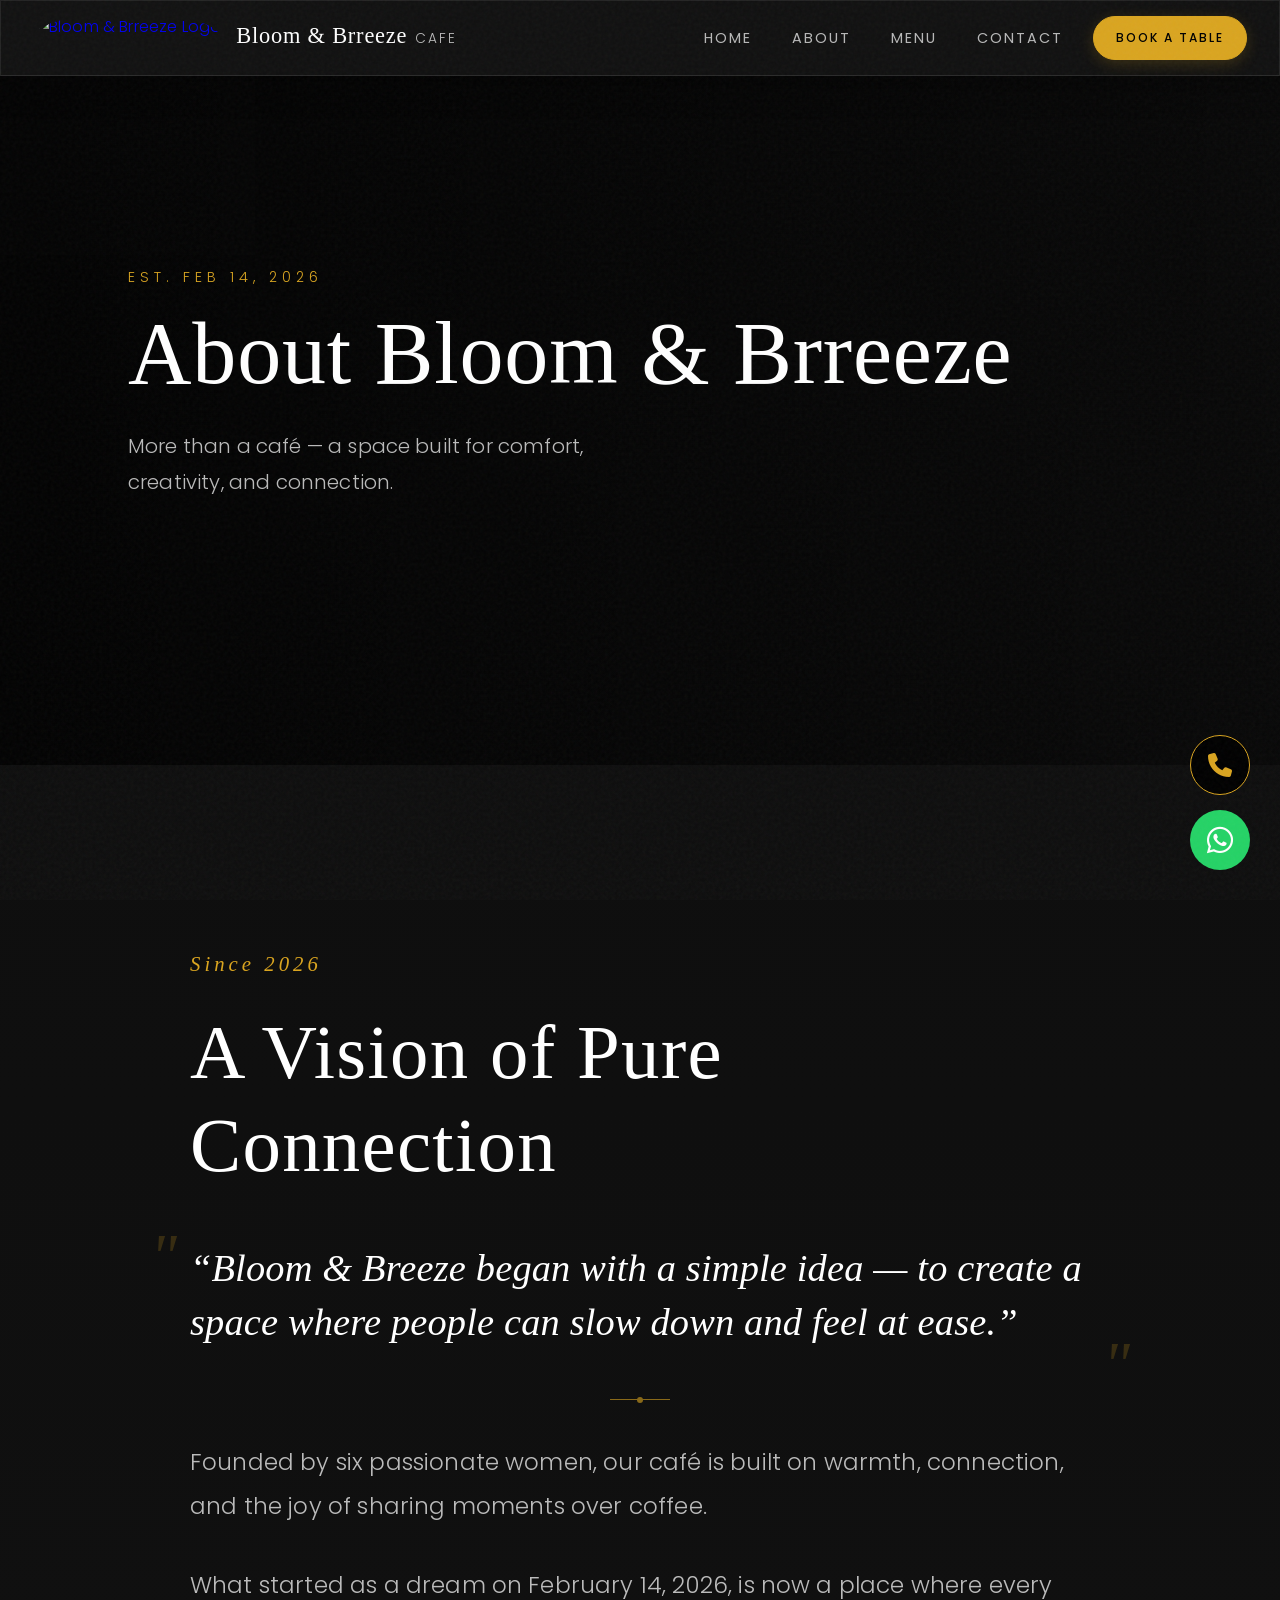
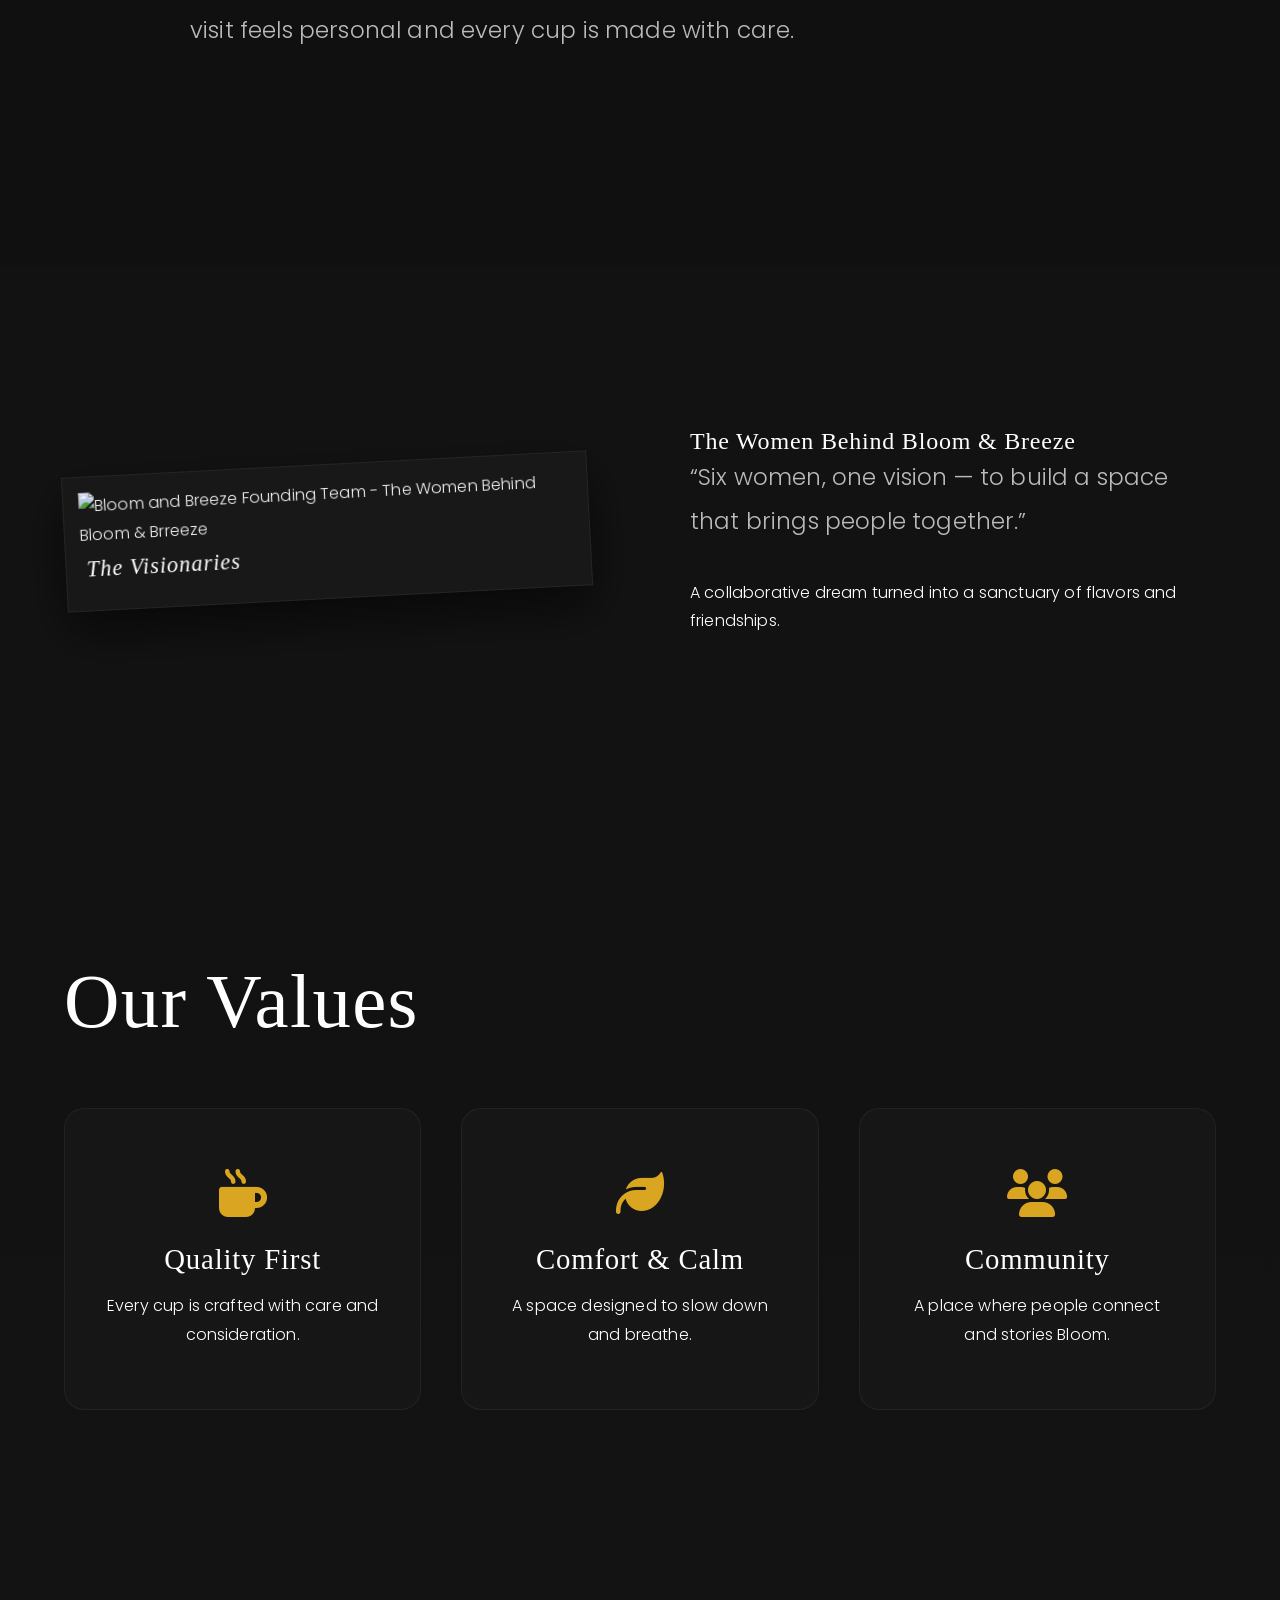
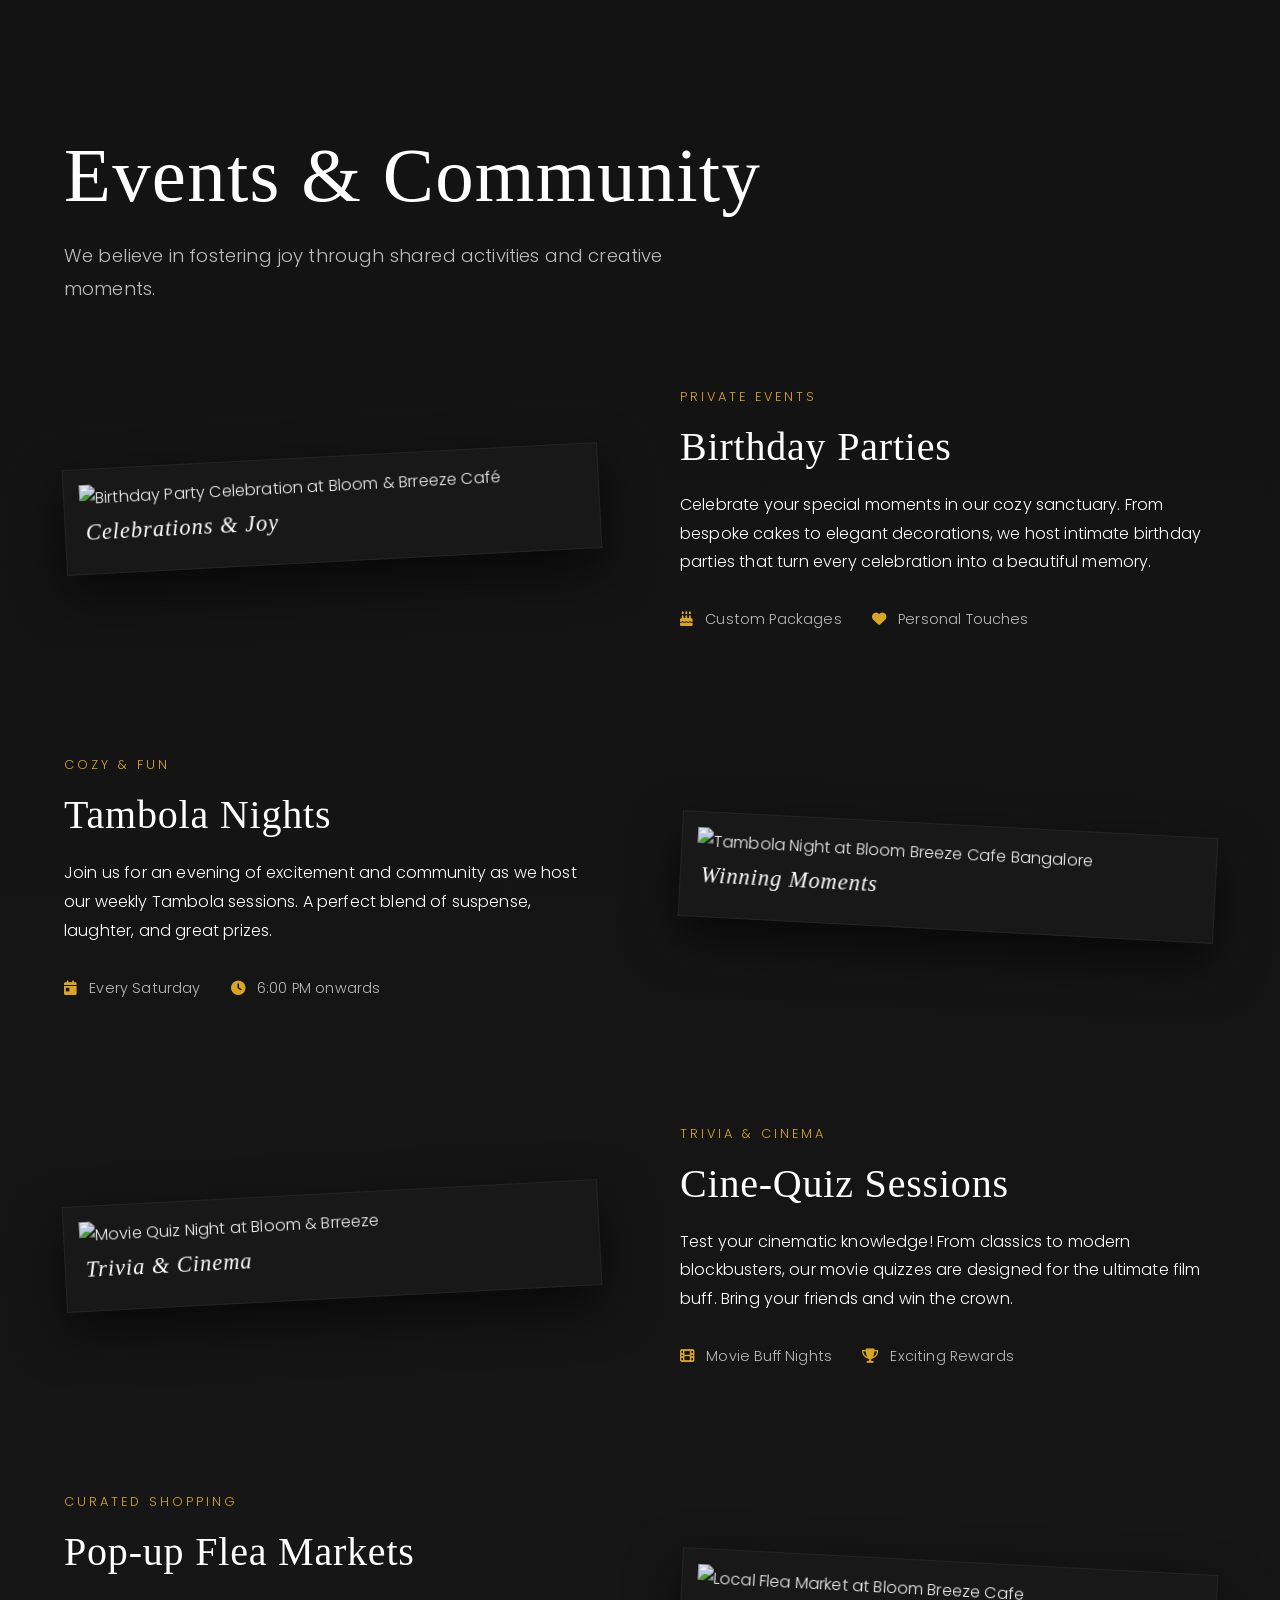
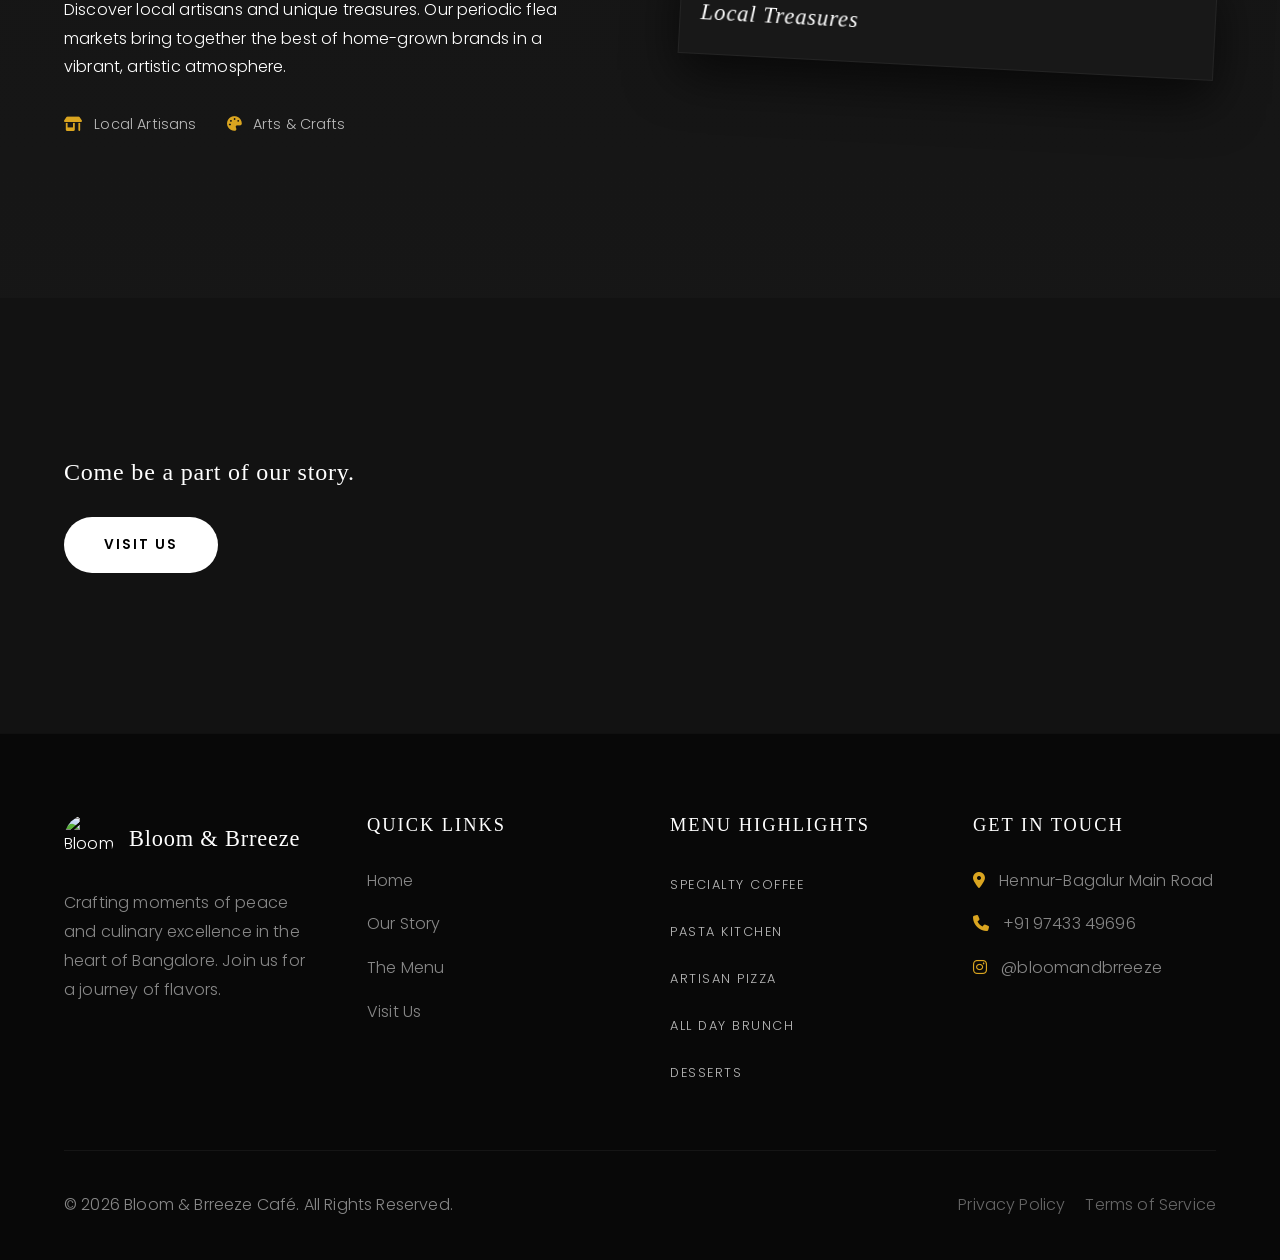
==== commit 9cb25399: "Updated website" ====
--- a/about.html
+++ b/about.html
@@ -56,7 +56,7 @@
                     <li><a href="menu.html">Menu</a></li>
                     <li><a href="contact.html">Contact</a></li>
                 </ul>
-                <a href="https://wa.me/919743529696?text=Hello%20I%20would%20like%20to%20book%20a%20table" 
+                <a href="https://wa.me/919743349696?text=Hello%20I%20would%20like%20to%20book%20a%20table" 
                    class="btn btn-primary nav-cta-btn" 
                    target="_blank" 
                    style="padding: 10px 22px; font-size: 0.75rem; border-radius: 50px; white-space: nowrap; transition: transform 0.3s; color: #000 !important;">
@@ -76,7 +76,7 @@
             <li><a href="contact.html">Contact</a></li>
         </ul>
         <div class="sidebar-footer" style="margin-top: auto; padding: 40px 20px; width: 100%; text-align: center;">
-            <a href="https://wa.me/919743529696?text=Hello%20I%20would%20like%20to%20book%20a%20table" 
+            <a href="https://wa.me/919743349696?text=Hello%20I%20would%20like%20to%20book%20a%20table" 
                class="btn btn-primary" 
                target="_blank" 
                style="padding: 15px 30px; font-size: 0.9rem; border-radius: 50px; display: inline-block; width: 100%; max-width: 280px; color: #000 !important; margin-bottom: 30px;">
@@ -84,10 +84,10 @@
             </a>
             <div class="sidebar-socials" style="display: flex; justify-content: center; gap: 25px; font-size: 1.5rem; margin-bottom: 25px;">
                 <a href="https://www.instagram.com/bloomandbrreeze" target="_blank" style="color: #fff; opacity: 0.7;"><i class="fa-brands fa-instagram"></i></a>
-                <a href="https://wa.me/919743529696" target="_blank" style="color: #fff; opacity: 0.7;"><i class="fa-brands fa-whatsapp"></i></a>
-                <a href="tel:+919743529696" style="color: #fff; opacity: 0.7;"><i class="fa-solid fa-phone"></i></a>
-            </div>
-            <p style="font-size: 0.75rem; color: rgba(255,255,255,0.4); letter-spacing: 1px; text-transform: uppercase;">Developed by <a href="https://www.instagram.com/__siva_006/" target="_blank" style="color: var(--text-accent); text-decoration: none; font-weight: 600;">siva</a></p>
+                <a href="https://wa.me/919743349696" target="_blank" style="color: #fff; opacity: 0.7;"><i class="fa-brands fa-whatsapp"></i></a>
+                <a href="tel:+919743349696" style="color: #fff; opacity: 0.7;"><i class="fa-solid fa-phone"></i></a>
+            </div>
+
         </div>
     </div>
 
@@ -312,14 +312,14 @@
                                 style="margin-right: 10px; color: var(--text-accent);"></i> Hennur-Bagalur Main Road
                         </li>
                         <li><i class="fa-solid fa-phone" style="margin-right: 10px; color: var(--text-accent);"></i> +91
-                            97435 29696</li>
+                            97433 49696</li>
                         <li><i class="fa-brands fa-instagram"
                                 style="margin-right: 10px; color: var(--text-accent);"></i> @bloomandbrreeze</li>
                     </ul>
                 </div>
             </div>
             <div class="footer-bottom">
-                <p>&copy; 2026 Bloom & Brreeze Café. All Rights Reserved. | Developed by <a href="https://www.instagram.com/__siva_006/" target="_blank" style="color: var(--text-accent); text-decoration: none; font-weight: 500;">siva</a></p>
+                <p>&copy; 2026 Bloom & Brreeze Café. All Rights Reserved.</p>
                 <div style="display: flex; gap: 20px;">
                     <a href="#" style="color: #666; text-decoration: none;">Privacy Policy</a>
                     <a href="#" style="color: #666; text-decoration: none;">Terms of Service</a>
@@ -328,8 +328,13 @@
         </div>
     </footer>
 
+    <!-- Phone Floating Button -->
+    <a href="tel:+919743349696" style="text-decoration: none" class="fab-phone">
+        <i class="fa-solid fa-phone"></i>
+    </a>
+
     <!-- WhatsApp Floating Button -->
-    <a href="https://wa.me/919743529696" style="text-decoration: none" class="fab-whatsapp" target="_blank"
+    <a href="https://wa.me/919743349696" style="text-decoration: none" class="fab-whatsapp" target="_blank"
         rel="noopener noreferrer">
         <i class="fa-brands fa-whatsapp"></i>
     </a>
--- a/style.css
+++ b/style.css
@@ -1248,6 +1248,35 @@
 
 .fab-whatsapp:hover { transform: scale(1.1) translateY(-5px); }
 
+/* Phone FAB */
+.fab-phone {
+    position: fixed;
+    bottom: 105px;
+    right: 30px;
+    background: #000;
+    border: 1px solid var(--text-accent);
+    color: var(--text-accent);
+    width: 60px;
+    height: 60px;
+    border-radius: 50%;
+    display: flex;
+    align-items: center;
+    justify-content: center;
+    font-size: 24px;
+    z-index: 1000;
+    transition: all 0.3s cubic-bezier(0.175, 0.885, 0.32, 1.275);
+}
+
+.fab-phone:hover { transform: scale(1.1) translateY(-5px); background: var(--text-accent); color: #000; }
+
+@media (max-width: 768px) {
+    .fab-phone { width: 48px; height: 48px; font-size: 20px; bottom: 76px; right: 16px; }
+}
+
+@media (max-width: 480px) {
+    .fab-phone { width: 44px; height: 44px; font-size: 18px; bottom: 69px; right: 14px; }
+}
+
 /* --- About Us Page Cinematic Styles --- */
 .about-hero-cinematic {
     height: 85vh;
